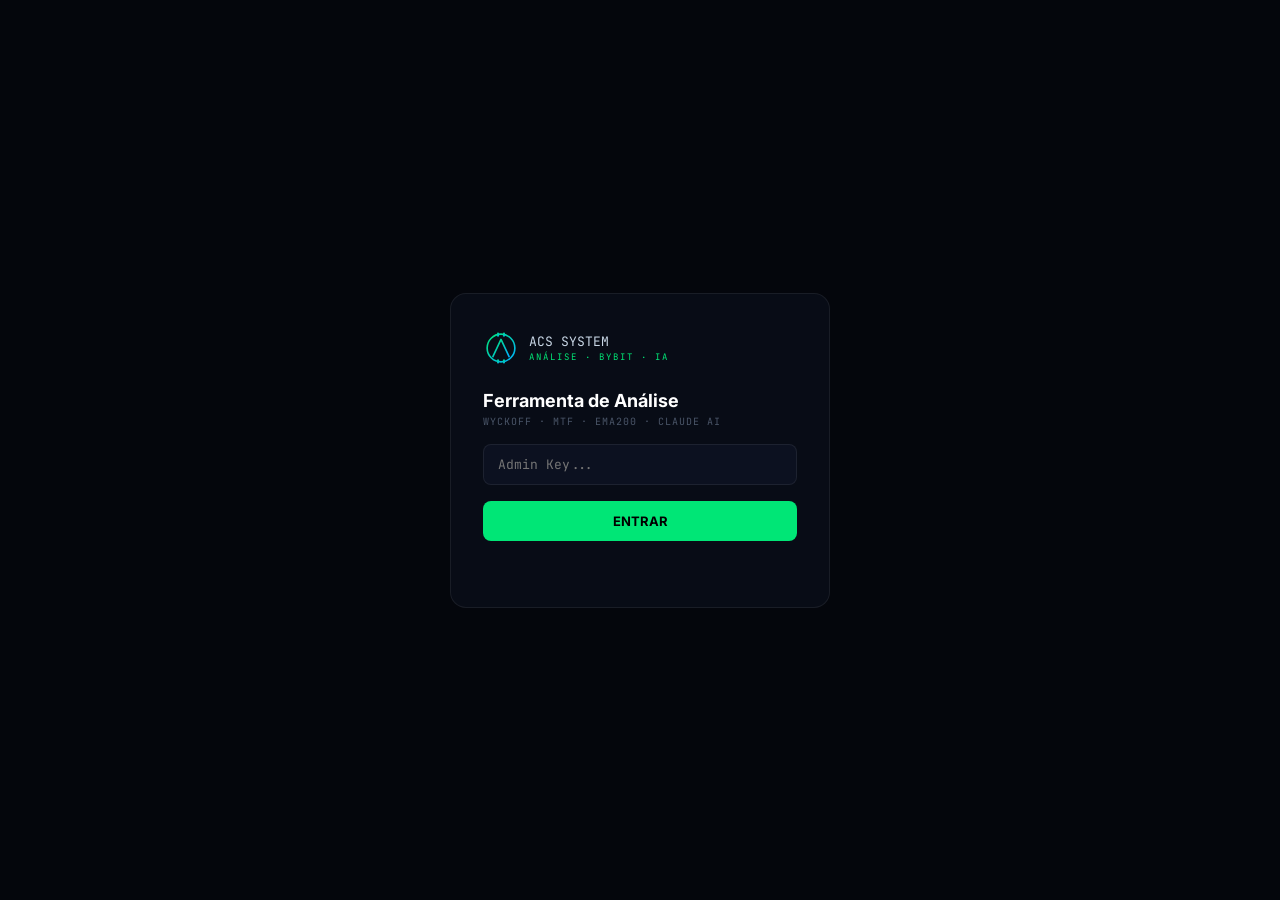
==== acs-bybit.html @ ec0bdd12 "Add files via upload" ====
<!DOCTYPE html>
<html lang="pt-BR">
<head>
<meta charset="UTF-8"/>
<meta name="viewport" content="width=device-width,initial-scale=1.0"/>
<title>ACS · Análise Bybit</title>
<link href="https://fonts.googleapis.com/css2?family=JetBrains+Mono:wght@300;400;500;700&family=Inter:wght@400;500;600;700&display=swap" rel="stylesheet"/>
<style>
/* ── TOKENS ── */
:root {
  --bg:     #04060C;
  --bg2:    #080C16;
  --bg3:    #0C1120;
  --bg4:    #101828;
  --line:   rgba(255,255,255,.07);
  --line2:  rgba(99,179,237,.2);
  --green:  #00E676;
  --red:    #FF3D6B;
  --gold:   #FFD166;
  --blue:   #60A5FA;
  --purple: #A78BFA;
  --text:   #C8D6E5;
  --dim:    #4A5568;
  --mono:   'JetBrains Mono', monospace;
  --sans:   'Inter', sans-serif;
}
*, *::before, *::after { box-sizing: border-box; margin: 0; padding: 0; }
html { scroll-behavior: smooth; }
body {
  background: var(--bg);
  color: var(--text);
  font-family: var(--sans);
  font-size: 14px;
  min-height: 100vh;
  -webkit-font-smoothing: antialiased;
}

/* ── GATE ── */
#gate {
  display: flex;
  flex-direction: column;
  align-items: center;
  justify-content: center;
  min-height: 100vh;
  gap: 0;
  padding: 24px;
}
.gate-card {
  background: var(--bg2);
  border: 1px solid var(--line);
  border-radius: 16px;
  padding: 36px 32px;
  width: 100%;
  max-width: 380px;
  display: flex;
  flex-direction: column;
  gap: 16px;
}
.gate-logo {
  display: flex;
  align-items: center;
  gap: 10px;
  margin-bottom: 8px;
}
.gate-logo svg { flex-shrink: 0; }
.gate-logo-text { font-family: var(--mono); font-size: 13px; color: var(--text); }
.gate-logo-text span { color: var(--green); display: block; font-size: 9px; letter-spacing: 2px; margin-top: 1px; }
.gate-title { font-size: 18px; font-weight: 700; color: #fff; }
.gate-sub { font-family: var(--mono); font-size: 10px; color: var(--dim); letter-spacing: 1px; }
.gate-input {
  background: var(--bg3);
  border: 1px solid var(--line);
  border-radius: 8px;
  padding: 11px 14px;
  color: #fff;
  font-family: var(--mono);
  font-size: 13px;
  outline: none;
  width: 100%;
  transition: border-color .2s;
}
.gate-input:focus { border-color: var(--line2); }
.gate-btn {
  background: var(--green);
  color: #000;
  border: none;
  border-radius: 8px;
  padding: 12px;
  font-weight: 700;
  font-family: var(--sans);
  font-size: 13px;
  cursor: pointer;
  transition: opacity .15s;
  width: 100%;
}
.gate-btn:hover { opacity: .85; }
.gate-btn:disabled { opacity: .4; cursor: not-allowed; }
.gate-err { font-family: var(--mono); font-size: 11px; color: var(--red); min-height: 14px; }

/* ── APP ── */
#app { display: none; }
.topbar {
  display: flex;
  align-items: center;
  justify-content: space-between;
  padding: 14px 24px;
  border-bottom: 1px solid var(--line);
  position: sticky;
  top: 0;
  background: rgba(4,6,12,.92);
  backdrop-filter: blur(12px);
  z-index: 100;
}
.topbar-brand { display: flex; align-items: center; gap: 10px; }
.topbar-name { font-family: var(--mono); font-size: 13px; color: #fff; font-weight: 700; }
.topbar-sub { font-family: var(--mono); font-size: 9px; color: var(--dim); letter-spacing: 1.5px; margin-top: 2px; }
.dot-live { width: 6px; height: 6px; border-radius: 50%; background: var(--green); box-shadow: 0 0 8px var(--green); animation: pulse 2s infinite; }
@keyframes pulse { 0%,100%{opacity:1} 50%{opacity:.3} }

/* ── MAIN LAYOUT ── */
.main { max-width: 1200px; margin: 0 auto; padding: 24px 20px; }

/* ── CONTROL BAR ── */
.ctrl {
  display: flex;
  gap: 10px;
  align-items: flex-end;
  flex-wrap: wrap;
  background: var(--bg2);
  border: 1px solid var(--line);
  border-radius: 12px;
  padding: 16px;
  margin-bottom: 20px;
}
.ctrl-group { display: flex; flex-direction: column; gap: 5px; }
.ctrl-label { font-family: var(--mono); font-size: 9px; color: var(--dim); letter-spacing: 1px; text-transform: uppercase; }
.ctrl-input, .ctrl-select {
  background: var(--bg3);
  border: 1px solid var(--line);
  border-radius: 6px;
  padding: 8px 12px;
  color: #fff;
  font-family: var(--mono);
  font-size: 12px;
  outline: none;
  transition: border-color .2s;
  min-width: 110px;
}
.ctrl-input:focus, .ctrl-select:focus { border-color: var(--line2); }
.ctrl-input { min-width: 140px; text-transform: uppercase; }
.btn-analyze {
  background: var(--blue);
  color: #000;
  border: none;
  border-radius: 8px;
  padding: 9px 22px;
  font-weight: 700;
  font-family: var(--sans);
  font-size: 13px;
  cursor: pointer;
  transition: .15s;
  white-space: nowrap;
  align-self: flex-end;
}
.btn-analyze:hover { filter: brightness(1.1); }
.btn-analyze:disabled { opacity: .4; cursor: not-allowed; }

/* ── GRID LAYOUT ── */
.grid-2 { display: grid; grid-template-columns: 1fr 1fr; gap: 16px; margin-bottom: 16px; }
.grid-3 { display: grid; grid-template-columns: repeat(3, 1fr); gap: 12px; margin-bottom: 16px; }

/* ── CARDS ── */
.card {
  background: var(--bg2);
  border: 1px solid var(--line);
  border-radius: 12px;
  overflow: hidden;
}
.card-head {
  display: flex;
  align-items: center;
  justify-content: space-between;
  padding: 12px 16px;
  border-bottom: 1px solid var(--line);
}
.card-title { font-family: var(--mono); font-size: 9px; color: var(--dim); letter-spacing: 1.5px; text-transform: uppercase; }
.card-body { padding: 14px 16px; }

/* ── STAT BOXES ── */
.stat-row { display: grid; grid-template-columns: repeat(4,1fr); gap: 10px; margin-bottom: 16px; }
.stat {
  background: var(--bg2);
  border: 1px solid var(--line);
  border-radius: 10px;
  padding: 14px;
}
.stat-val { font-family: var(--mono); font-size: 20px; font-weight: 700; color: #fff; display: block; line-height: 1; }
.stat-lbl { font-size: 10px; color: var(--dim); margin-top: 5px; display: block; }

/* ── CANVAS CHART ── */
#chartWrap {
  background: var(--bg2);
  border: 1px solid var(--line);
  border-radius: 12px;
  padding: 14px;
  margin-bottom: 16px;
}
.chart-header { display: flex; justify-content: space-between; align-items: center; margin-bottom: 10px; }
.chart-title { font-family: var(--mono); font-size: 10px; color: var(--dim); letter-spacing: 1px; }
.chart-legend { display: flex; gap: 12px; }
.legend-item { font-family: var(--mono); font-size: 9px; color: var(--dim); display: flex; align-items: center; gap: 4px; }
.legend-line { width: 16px; height: 2px; border-radius: 1px; }
canvas#chart { width: 100%; display: block; border-radius: 6px; }

/* ── MTF TABLE ── */
.mtf-row {
  display: flex;
  justify-content: space-between;
  align-items: center;
  padding: 7px 0;
  border-bottom: 1px solid var(--line);
}
.mtf-row:last-child { border: none; }
.mtf-tf { font-family: var(--mono); font-size: 11px; font-weight: 700; color: #fff; min-width: 36px; }
.mtf-badge {
  font-family: var(--mono);
  font-size: 9px;
  font-weight: 700;
  padding: 2px 8px;
  border-radius: 4px;
  letter-spacing: .5px;
}
.bull { background: rgba(0,230,118,.1); color: var(--green); border: 1px solid rgba(0,230,118,.2); }
.bear { background: rgba(255,61,107,.1); color: var(--red);   border: 1px solid rgba(255,61,107,.2); }
.mtf-diff { font-family: var(--mono); font-size: 10px; min-width: 56px; text-align: right; }
.mtf-rsi  { font-family: var(--mono); font-size: 10px; min-width: 48px; text-align: right; }

/* ── INDICADORES ── */
.ind-grid { display: grid; grid-template-columns: 1fr 1fr; gap: 8px; }
.ind-item {
  background: var(--bg3);
  border: 1px solid var(--line);
  border-radius: 8px;
  padding: 10px 12px;
}
.ind-label { font-family: var(--mono); font-size: 9px; color: var(--dim); letter-spacing: 1px; margin-bottom: 4px; }
.ind-val { font-family: var(--mono); font-size: 13px; font-weight: 700; }

/* ── S/R LEVELS ── */
.sr-item {
  display: flex;
  justify-content: space-between;
  align-items: center;
  padding: 6px 0;
  border-bottom: 1px solid var(--line);
  font-family: var(--mono);
  font-size: 11px;
}
.sr-item:last-child { border: none; }

/* ── NÍVEIS OPERACIONAIS ── */
.levels-grid { display: grid; grid-template-columns: repeat(5,1fr); gap: 8px; margin-bottom: 16px; }
.level-box {
  border-radius: 10px;
  padding: 12px;
  text-align: center;
  border: 1px solid var(--line);
}
.level-lbl { font-family: var(--mono); font-size: 9px; color: var(--dim); letter-spacing: 1px; margin-bottom: 6px; display: block; }
.level-val { font-family: var(--mono); font-size: 13px; font-weight: 700; display: block; }
.level-pct { font-family: var(--mono); font-size: 10px; display: block; margin-top: 3px; }

/* ── IA RESULT ── */
.ia-box {
  background: var(--bg2);
  border: 1px solid rgba(167,139,250,.2);
  border-radius: 12px;
  padding: 18px;
  margin-bottom: 16px;
}
.ia-head { display: flex; align-items: center; gap: 8px; margin-bottom: 14px; }
.ia-badge {
  font-family: var(--mono);
  font-size: 9px;
  letter-spacing: 1.5px;
  color: var(--purple);
  background: rgba(167,139,250,.08);
  border: 1px solid rgba(167,139,250,.2);
  padding: 3px 8px;
  border-radius: 4px;
}
.ia-text {
  font-size: 14px;
  line-height: 1.8;
  color: var(--text);
  white-space: pre-wrap;
}
.ia-text strong { color: #fff; }

/* ── LOADING ── */
.loading { display: flex; align-items: center; gap: 8px; color: var(--purple); font-family: var(--mono); font-size: 11px; }
.dots span {
  display: inline-block;
  width: 5px; height: 5px;
  border-radius: 50%;
  background: var(--purple);
  animation: dd .8s infinite;
}
.dots span:nth-child(2){animation-delay:.15s}
.dots span:nth-child(3){animation-delay:.3s}
@keyframes dd{0%,80%,100%{transform:scale(.5);opacity:.3}40%{transform:scale(1);opacity:1}}

/* ── MTF SCORE BAR ── */
.score-wrap { display: flex; align-items: center; gap: 10px; margin-bottom: 14px; }
.score-num { font-family: var(--mono); font-size: 28px; font-weight: 700; min-width: 44px; }
.score-track { flex: 1; height: 6px; background: rgba(255,255,255,.06); border-radius: 3px; overflow: hidden; }
.score-fill { height: 100%; border-radius: 3px; transition: width .4s ease; }
.score-label { font-family: var(--mono); font-size: 10px; color: var(--dim); min-width: 48px; text-align: right; }

/* ── EMPTY ── */
.empty { text-align: center; padding: 48px 24px; color: var(--dim); }
.empty-icon { font-size: 36px; margin-bottom: 12px; }
.empty-title { font-size: 16px; color: var(--text); margin-bottom: 6px; }
.empty-sub { font-size: 13px; font-family: var(--mono); }

/* ── UTIL ── */
.green { color: var(--green); }
.red   { color: var(--red);   }
.gold  { color: var(--gold);  }
.blue  { color: var(--blue);  }
.dim   { color: var(--dim);   }
.mono  { font-family: var(--mono); }
.tag {
  display: inline-block;
  font-family: var(--mono);
  font-size: 9px;
  padding: 2px 7px;
  border-radius: 4px;
  letter-spacing: .5px;
  font-weight: 700;
}

@media (max-width: 700px) {
  .stat-row    { grid-template-columns: 1fr 1fr; }
  .grid-2      { grid-template-columns: 1fr; }
  .levels-grid { grid-template-columns: repeat(3,1fr); }
  .main        { padding: 16px 12px; }
  .topbar      { padding: 12px 16px; }
}
</style>
</head>
<body>

<!-- ══ GATE ══ -->
<div id="gate">
  <div class="gate-card">
    <div class="gate-logo">
      <svg width="36" height="36" viewBox="0 0 200 200" fill="none">
        <defs><linearGradient id="lg" x1="0" y1="0" x2="1" y2="1"><stop offset="0%" stop-color="#00E676"/><stop offset="100%" stop-color="#00B0FF"/></linearGradient></defs>
        <circle cx="100" cy="100" r="77" stroke="url(#lg)" stroke-width="9" fill="none"/>
        <rect x="78" y="14" width="11" height="23" rx="5.5" fill="url(#lg)"/>
        <rect x="111" y="14" width="11" height="23" rx="5.5" fill="url(#lg)"/>
        <rect x="78" y="163" width="11" height="23" rx="5.5" fill="url(#lg)"/>
        <rect x="111" y="163" width="11" height="23" rx="5.5" fill="url(#lg)"/>
        <polyline points="55,148 100,52 145,148" stroke="url(#lg)" stroke-width="9" stroke-linecap="round" stroke-linejoin="round" fill="none"/>
      </svg>
      <div class="gate-logo-text">ACS SYSTEM<span>ANÁLISE · BYBIT · IA</span></div>
    </div>
    <div>
      <div class="gate-title">Ferramenta de Análise</div>
      <div class="gate-sub" style="margin-top:4px">WYCKOFF · MTF · EMA200 · CLAUDE AI</div>
    </div>
    <input class="gate-input" id="gKey" type="password" placeholder="Admin Key..." onkeydown="if(event.key==='Enter')login()"/>
    <button class="gate-btn" id="gBtn" onclick="login()">ENTRAR</button>
    <div class="gate-err" id="gErr"></div>
  </div>
</div>

<!-- ══ APP ══ -->
<div id="app">
  <div class="topbar">
    <div class="topbar-brand">
      <div class="dot-live"></div>
      <div>
        <div class="topbar-name">ACS · Análise Bybit</div>
        <div class="topbar-sub">WYCKOFF + MTF + IA</div>
      </div>
    </div>
    <div style="display:flex;gap:8px;align-items:center">
      <span style="font-family:var(--mono);font-size:10px;color:var(--dim)" id="lastUpd"></span>
      <button onclick="doLogout()" style="background:rgba(255,255,255,.05);border:1px solid var(--line);border-radius:6px;padding:5px 12px;color:var(--dim);font-size:12px;cursor:pointer;font-family:var(--mono)">sair</button>
    </div>
  </div>

  <div class="main">

    <!-- Controles -->
    <div class="ctrl">
      <div class="ctrl-group">
        <div class="ctrl-label">Par</div>
        <input class="ctrl-input" id="cPar" value="BTCUSDT" placeholder="Ex: BTCUSDT"/>
      </div>
      <div class="ctrl-group">
        <div class="ctrl-label">Timeframe principal</div>
        <select class="ctrl-select" id="cTF">
          <option value="15">15 Minutos</option>
          <option value="60" selected>1 Hora</option>
          <option value="120">2 Horas</option>
          <option value="240">4 Horas</option>
          <option value="360">6 Horas</option>
          <option value="720">12 Horas</option>
          <option value="D">1 Dia</option>
          <option value="W">Semanal</option>
          <option value="M">Mensal</option>
        </select>
      </div>
      <div class="ctrl-group">
        <div class="ctrl-label">Método</div>
        <select class="ctrl-select" id="cMetodo">
          <option value="wyckoff">Wyckoff + SMC</option>
          <option value="scalp">Scalp 15M/1H</option>
          <option value="swing">Swing 4H/1D</option>
          <option value="position">Position 1D/1W</option>
        </select>
      </div>
      <button class="btn-analyze" id="btnAn" onclick="runAnalysis()">⚡ Analisar com IA</button>
    </div>

    <!-- Estado vazio -->
    <div id="emptyState" class="empty">
      <div class="empty-icon">📡</div>
      <div class="empty-title">Pronto para analisar</div>
      <div class="empty-sub">Escolha o par, timeframe e clique em Analisar com IA</div>
    </div>

    <!-- Resultados -->
    <div id="results" style="display:none">

      <!-- Stats do par -->
      <div class="stat-row" id="statRow"></div>

      <!-- Gráfico de velas -->
      <div id="chartWrap">
        <div class="chart-header">
          <div class="chart-title" id="chartTitle">GRÁFICO DE VELAS</div>
          <div class="chart-legend">
            <div class="legend-item"><div class="legend-line" style="background:var(--gold)"></div>EMA200</div>
            <div class="legend-item"><div class="legend-line" style="background:var(--blue)"></div>EMA50</div>
            <div class="legend-item"><div class="legend-line" style="background:var(--purple)"></div>EMA21</div>
          </div>
        </div>
        <canvas id="chart"></canvas>
        <div id="chartLegend" style="display:flex;gap:8px;flex-wrap:wrap;margin-top:10px"></div>
      </div>

      <!-- Níveis operacionais -->
      <div id="levelsWrap" style="margin-bottom:16px"></div>

      <!-- Grid: MTF + Indicadores + S/R -->
      <div class="grid-2" style="margin-bottom:16px">
        <div class="card">
          <div class="card-head">
            <div class="card-title">MULTI-TIMEFRAME EMA200</div>
            <div id="mtfScore" style="font-family:var(--mono);font-size:11px"></div>
          </div>
          <div class="card-body" id="mtfBody"></div>
        </div>
        <div>
          <div class="card" style="margin-bottom:12px">
            <div class="card-head"><div class="card-title">INDICADORES</div></div>
            <div class="card-body" id="indsBody"></div>
          </div>
          <div class="card">
            <div class="card-head"><div class="card-title">SUPORTE &amp; RESISTÊNCIA</div></div>
            <div class="card-body" id="srBody"></div>
          </div>
        </div>
      </div>

      <!-- Análise IA -->
      <div class="ia-box" id="iaBox">
        <div class="ia-head">
          <span class="ia-badge">🤖 ANÁLISE IA — WYCKOFF + SMC</span>
          <span style="font-family:var(--mono);font-size:10px;color:var(--dim)" id="iaTime"></span>
        </div>
        <div id="iaText"><div class="loading"><div class="dots"><span></span><span></span><span></span></div> Analisando com Claude...</div></div>
      </div>

    </div><!-- /results -->
  </div><!-- /main -->
</div><!-- /app -->

<script>
// ══ CONFIG ════════════════════════════════════════════════════════
const ADMIN_KEY_LOCAL = 'acs_bybit_key';
const MTF_LIST = [
  {tf:'15',  lbl:'15M'},
  {tf:'60',  lbl:'1H'},
  {tf:'120', lbl:'2H'},
  {tf:'240', lbl:'4H'},
  {tf:'360', lbl:'6H'},
  {tf:'720', lbl:'12H'},
  {tf:'D',   lbl:'1D'},
  {tf:'3D',  lbl:'3D'},
  {tf:'W',   lbl:'Semanal'},
  {tf:'M',   lbl:'Mensal'},
];

let KEY = '';
let lastLevels = {};
let lastCandles = [];
let lastCloses  = [];

// ══ GATE ═════════════════════════════════════════════════════════
async function login() {
  const key = document.getElementById('gKey').value.trim();
  const err = document.getElementById('gErr');
  const btn = document.getElementById('gBtn');
  if (!key) { err.textContent = 'Digite a Admin Key.'; return; }
  err.textContent = '';
  btn.disabled = true;
  btn.textContent = 'Verificando...';
  try {
    // Valida com rota protegida usando query param (funciona mesmo sem header CORS)
    const res = await fetch('/api/admin/signals?key=' + encodeURIComponent(key));
    if (res.status === 200) {
      KEY = key;
      localStorage.setItem(ADMIN_KEY_LOCAL, key);
      enterApp();
    } else if (res.status === 401 || res.status === 403) {
      err.textContent = 'Chave inválida.';
    } else {
      // Qualquer outra resposta — tenta com header
      const res2 = await fetch('/api/admin/signals', { headers: {'x-admin-key': key} });
      if (res2.ok) {
        KEY = key;
        localStorage.setItem(ADMIN_KEY_LOCAL, key);
        enterApp();
      } else {
        err.textContent = `Erro ${res2.status}. Verifique a chave.`;
      }
    }
  } catch(e) {
    err.textContent = 'Erro de conexão: ' + e.message;
  }
  btn.disabled = false;
  btn.textContent = 'ENTRAR';
}

function enterApp() {
  document.getElementById('gate').style.display = 'none';
  document.getElementById('app').style.display  = 'block';
}
function doLogout() {
  localStorage.removeItem(ADMIN_KEY_LOCAL);
  KEY = '';
  location.reload();
}

// Auto-login
(async () => {
  const saved = localStorage.getItem(ADMIN_KEY_LOCAL);
  if (!saved) return;
  try {
    const r = await fetch('/api/admin/signals', { headers: {'x-admin-key': saved} });
    if (r.ok) { KEY = saved; enterApp(); }
    else localStorage.removeItem(ADMIN_KEY_LOCAL);
  } catch {}
})();

// ══ INDICADORES ══════════════════════════════════════════════════
const calcEMA = (arr, p) => {
  const k = 2/(p+1); let e = arr[0];
  return arr.map(v => (e = v*k + e*(1-k)));
};
const calcRSI = (c, p=14) => {
  let g=0,l=0;
  for(let i=1;i<=p;i++){const d=c[i]-c[i-1];d>0?g+=d:l-=d;}
  let ag=g/p,al=l/p;
  for(let i=p+1;i<c.length;i++){const d=c[i]-c[i-1];ag=(ag*(p-1)+(d>0?d:0))/p;al=(al*(p-1)+(d<0?-d:0))/p;}
  return al===0?100:100-100/(1+ag/al);
};
const calcMACD = c => {
  const m = calcEMA(c,12).map((v,i)=>v-calcEMA(c,26)[i]);
  const s = calcEMA(m,9);
  const h = m.map((v,i)=>v-s[i]);
  return {macd:m.at(-1),signal:s.at(-1),hist:h.at(-1),histPrev:h.at(-2)};
};
const calcATR = (candles, p=14) => {
  const trs = candles.slice(1).map((c,i) => Math.max(
    c.h-c.l, Math.abs(c.h-candles[i].c), Math.abs(c.l-candles[i].c)
  ));
  return trs.slice(-p).reduce((a,b)=>a+b,0)/p;
};
const findSR = (candles, lb=20) => {
  const H=candles.map(c=>c.h), L=candles.map(c=>c.l);
  const sup=[], res=[];
  for(let i=lb;i<candles.length-lb;i++){
    if(L[i]===Math.min(...L.slice(i-lb,i+lb)) && !sup.find(s=>Math.abs(s-L[i])/L[i]<0.004)) sup.push(L[i]);
    if(H[i]===Math.max(...H.slice(i-lb,i+lb)) && !res.find(r=>Math.abs(r-H[i])/H[i]<0.004)) res.push(H[i]);
  }
  return { sup:sup.slice(-4).sort((a,b)=>b-a), res:res.slice(-4).sort((a,b)=>a-b) };
};

// Wyckoff
const detectWyckoff = (candles, closes, rsi) => {
  const ema50  = calcEMA(closes,50).at(-1);
  const ema200 = calcEMA(closes,200).at(-1);
  const rHigh  = Math.max(...candles.slice(-50).map(c=>c.h));
  const rLow   = Math.min(...candles.slice(-50).map(c=>c.l));
  const cur    = closes.at(-1);
  const pos    = (cur-rLow)/(rHigh-rLow||1);
  const vols   = candles.map(c=>c.v);
  const vAvg   = vols.slice(-20).reduce((a,b)=>a+b,0)/20;
  const vTrend = vols.slice(-5).reduce((a,b)=>a+b,0)/5 < vAvg*.85;
  const spring = candles.slice(-10).some((c,i,a)=>i>0&&c.l<a[i-1].l&&c.c>a[i-1].l&&pos<.3);
  const upthrust=candles.slice(-10).some((c,i,a)=>i>0&&c.h>a[i-1].h&&c.c<a[i-1].h&&pos>.7);
  let fase='INDEFINIDA';
  if(pos<.3&&rsi<45&&vTrend)     fase='ACUMULAÇÃO';
  else if(cur>ema200&&cur>ema50&&pos>.5&&rsi>50) fase='MARKUP';
  else if(pos>.7&&rsi>55&&vTrend) fase='DISTRIBUIÇÃO';
  else if(cur<ema200&&cur<ema50&&pos<.5&&rsi<50) fase='MARKDOWN';
  return {fase,spring,upthrust,pos,ema50,ema200};
};

// ══ FETCH CANDLES ════════════════════════════════════════════════
const fetchCandles = async (sym, tf, limit=250) => {
  const url = `https://api.bybit.com/v5/market/kline?category=linear&symbol=${sym}&interval=${tf}&limit=${limit}`;
  const r   = await fetch(url, {signal:AbortSignal.timeout(10000)});
  const d   = await r.json();
  if(d.retCode!==0) throw new Error(d.retMsg||'Bybit API error');
  return (d.result?.list||[]).reverse().map(c=>({
    t:+c[0],o:+c[1],h:+c[2],l:+c[3],c:+c[4],v:+c[5]
  }));
};

// ══ CANVAS CHART ═════════════════════════════════════════════════
function drawChart(candles, closes, levels) {
  const canvas = document.getElementById('chart');
  const W = canvas.parentElement.clientWidth - 28;
  const H = 360;
  canvas.width  = W * devicePixelRatio;
  canvas.height = H * devicePixelRatio;
  canvas.style.width  = W + 'px';
  canvas.style.height = H + 'px';
  const ctx = canvas.getContext('2d');
  ctx.scale(devicePixelRatio, devicePixelRatio);

  const last70 = candles.slice(-70);
  const cur    = closes.at(-1);

  // Expande range para incluir todos os níveis
  const allVals = [
    ...last70.map(c=>c.h), ...last70.map(c=>c.l),
    ...Object.values(levels).filter(v=>typeof v==='number'&&v>0)
  ];
  const minP = Math.min(...allVals)*.997;
  const maxP = Math.max(...allVals)*1.003;
  const rng  = maxP - minP || 1;

  const PL=10, PR=78, PT=14, PB=26;
  const cW = W-PL-PR, cH = H-PT-PB;
  const toY = p => PT + cH - ((p-minP)/rng)*cH;
  const bW  = Math.max(2, Math.floor(cW/last70.length)-1);

  // Fundo
  ctx.fillStyle = '#070E1C';
  ctx.fillRect(0,0,W,H);

  // Grade
  for(let i=0;i<=5;i++){
    const y = PT + (cH/5)*i;
    const p = maxP - (rng/5)*i;
    ctx.strokeStyle = 'rgba(255,255,255,.04)';
    ctx.lineWidth   = 1;
    ctx.beginPath(); ctx.moveTo(PL,y); ctx.lineTo(W-PR,y); ctx.stroke();
    ctx.fillStyle = 'rgba(100,116,139,.7)';
    ctx.font = `9px 'JetBrains Mono'`;
    ctx.fillText('$'+(p<1?p.toFixed(4):p.toFixed(2)), W-PR+4, y+3);
  }

  // EMAs
  const e21  = calcEMA(closes,21);
  const e50  = calcEMA(closes,50);
  const e200 = calcEMA(closes,200);
  const si   = closes.length - 70;
  const drawEMA = (arr, col) => {
    ctx.strokeStyle = col; ctx.lineWidth = 1.5; ctx.setLineDash([]);
    ctx.beginPath();
    last70.forEach((_,i)=>{
      const v = arr[si+i]; if(!v) return;
      const x = PL+(i/(last70.length-1))*cW;
      const y = toY(v);
      i===0?ctx.moveTo(x,y):ctx.lineTo(x,y);
    });
    ctx.stroke();
  };
  drawEMA(e21,  'rgba(167,139,250,.7)');
  drawEMA(e50,  'rgba(96,165,250,.7)');
  drawEMA(e200, 'rgba(255,209,102,.9)');

  // Velas
  last70.forEach((c,i)=>{
    const x    = PL + (i/(last70.length-1))*cW - bW/2;
    const bull = c.c >= c.o;
    const col  = bull ? '#00E676' : '#FF3D6B';
    ctx.strokeStyle = col; ctx.lineWidth = 1;
    ctx.beginPath();
    ctx.moveTo(x+bW/2, toY(c.h));
    ctx.lineTo(x+bW/2, toY(c.l));
    ctx.stroke();
    ctx.fillStyle = bull ? 'rgba(0,230,118,.85)' : 'rgba(255,61,107,.85)';
    const bT = Math.min(toY(c.o),toY(c.c));
    ctx.fillRect(x, bT, bW, Math.max(1, Math.abs(toY(c.c)-toY(c.o))));
  });

  // Níveis
  const drawLevel = (price, col, lbl, dash=[5,3]) => {
    if(!price||price<=0) return;
    const y = toY(price);
    if(y<PT-5||y>H-PB+5) return;
    ctx.strokeStyle=col; ctx.lineWidth=1.5; ctx.setLineDash(dash);
    ctx.beginPath(); ctx.moveTo(PL,y); ctx.lineTo(W-PR,y); ctx.stroke();
    ctx.setLineDash([]);
    ctx.fillStyle=col; ctx.font=`bold 9px 'JetBrains Mono'`;
    ctx.fillText(lbl, W-PR+4, y-2);
    ctx.fillStyle='rgba(255,255,255,.45)'; ctx.font=`8px 'JetBrains Mono'`;
    ctx.fillText('$'+(price<1?price.toFixed(4):price.toFixed(2)), W-PR+4, y+9);
  };

  (levels.sup||[]).forEach(s=>drawLevel(s,'rgba(96,165,250,.5)','SUP',[3,5]));
  (levels.res||[]).forEach(r=>drawLevel(r,'rgba(255,107,53,.5)','RES',[3,5]));
  drawLevel(levels.sl,   '#FF3D6B',           'STOP',[6,3]);
  drawLevel(levels.tp3,  'rgba(0,230,118,.5)','TP3', [5,3]);
  drawLevel(levels.tp2,  'rgba(0,230,118,.7)','TP2', [5,3]);
  drawLevel(levels.tp1,  'rgba(0,230,118,.9)','TP1', [5,3]);
  if(levels.entry){
    ctx.strokeStyle='rgba(255,255,255,.9)'; ctx.lineWidth=2; ctx.setLineDash([]);
    ctx.beginPath(); ctx.moveTo(PL,toY(levels.entry)); ctx.lineTo(W-PR,toY(levels.entry)); ctx.stroke();
    ctx.fillStyle='#fff'; ctx.font=`bold 9px 'JetBrains Mono'`;
    ctx.fillText('ENTRADA', W-PR+4, toY(levels.entry)-2);
    ctx.fillStyle='rgba(255,255,255,.45)'; ctx.font=`8px 'JetBrains Mono'`;
    ctx.fillText('$'+(levels.entry<1?levels.entry.toFixed(4):levels.entry.toFixed(2)), W-PR+4, toY(levels.entry)+9);
  }

  // Preço atual
  ctx.strokeStyle='rgba(255,255,255,.2)'; ctx.lineWidth=1; ctx.setLineDash([2,4]);
  ctx.beginPath(); ctx.moveTo(PL,toY(cur)); ctx.lineTo(W-PR,toY(cur)); ctx.stroke();
  ctx.setLineDash([]);

  // Eixo X
  ctx.fillStyle='rgba(100,116,139,.6)'; ctx.font=`8px 'JetBrains Mono'`;
  [0, Math.floor(last70.length/3), Math.floor(last70.length*2/3), last70.length-1].forEach(i=>{
    const c2 = last70[i]; if(!c2) return;
    const x = PL + (i/(last70.length-1))*cW;
    const dt = new Date(c2.t).toLocaleString('pt-BR',{month:'2-digit',day:'2-digit',hour:'2-digit',minute:'2-digit'});
    ctx.fillText(dt, x-18, H-8);
  });
}

// Extrai níveis da IA
function extractLevels(text, cur, dir) {
  const L = {entry:null,sl:null,tp1:null,tp2:null,tp3:null};
  const fn = rx => { const m=text.match(rx); return m?parseFloat(m[1].replace(/,/g,'.')):null; };
  L.entry = fn(/[Ee]ntrada[^$\d]*\$?\s*([\d.,]+)/);
  L.sl    = fn(/[Ss]top[^$\d]*\$?\s*([\d.,]+)/);
  L.tp1   = fn(/TP1[^$\d]*\$?\s*([\d.,]+)/);
  L.tp2   = fn(/TP2[^$\d]*\$?\s*([\d.,]+)/);
  L.tp3   = fn(/TP3[^$\d]*\$?\s*([\d.,]+)/);
  const isL = dir==='LONG';
  if(!L.entry) L.entry = cur;
  if(!L.sl)  L.sl  = isL ? cur*.98 : cur*1.02;
  if(!L.tp1) L.tp1 = isL ? cur*1.03 : cur*.97;
  if(!L.tp2) L.tp2 = isL ? cur*1.20 : cur*.80;
  if(!L.tp3) L.tp3 = isL ? cur*1.40 : cur*.60;
  return L;
}

// ══ ANÁLISE PRINCIPAL ════════════════════════════════════════════
async function runAnalysis() {
  const sym    = document.getElementById('cPar').value.trim().toUpperCase().replace('/','');
  const tf     = document.getElementById('cTF').value;
  const metodo = document.getElementById('cMetodo').value;
  if(!sym) return;

  const btn = document.getElementById('btnAn');
  btn.disabled = true; btn.textContent = '⏳ Analisando...';
  document.getElementById('emptyState').style.display = 'none';
  document.getElementById('results').style.display    = '';
  document.getElementById('iaText').innerHTML = '<div class="loading"><div class="dots"><span></span><span></span><span></span></div> Buscando dados da Bybit...</div>';

  try {
    // 1. Busca candles principal + MTF em paralelo
    const [candles, ...mtfResults] = await Promise.all([
      fetchCandles(sym, tf, 250),
      ...MTF_LIST.map(({tf:t}) => fetchCandles(sym, t, 210).then(c=>{
        const cl = c.map(x=>x.c);
        const e  = calcEMA(cl,200).at(-1);
        const r  = calcRSI(cl);
        return {tf:t, lbl:MTF_LIST.find(x=>x.tf===t)?.lbl||t, ema200:e, rsi:r, above:cl.at(-1)>e, cur:cl.at(-1)};
      }).catch(()=>null),
    ]);

    const closes = candles.map(c=>c.c);
    const cur    = closes.at(-1);
    const pF     = v => v<0.0001?v.toExponential(4):v<1?v.toFixed(6):v<100?v.toFixed(4):v<10000?v.toFixed(2):v.toLocaleString('en-US',{maximumFractionDigits:0});
    const ema21  = calcEMA(closes,21).at(-1);
    const ema50  = calcEMA(closes,50).at(-1);
    const ema200 = calcEMA(closes,200).at(-1);
    const rsi    = calcRSI(closes);
    const macd   = calcMACD(closes);
    const atr    = calcATR(candles);
    const sr     = findSR(candles);
    const wy     = detectWyckoff(candles, closes, rsi);
    const mtfOk  = mtfResults.filter(Boolean);
    const bullTFs= mtfOk.filter(t=>t.above).length;
    const dir    = (cur>ema200&&rsi>50&&macd.hist>0)?'LONG':(cur<ema200&&rsi<50&&macd.hist<0)?'SHORT':'NEUTRO';

    lastCandles = candles; lastCloses = closes;

    // Stats
    const chg24 = ((cur - candles[0].c)/candles[0].c*100);
    const dirCol = dir==='LONG'?'var(--green)':dir==='SHORT'?'var(--red)':'var(--dim)';
    document.getElementById('statRow').innerHTML = [
      {v:`$${pF(cur)}`,          l:'PREÇO ATUAL',     c:'#fff'},
      {v:`${chg24>=0?'+':''}${chg24.toFixed(2)}%`, l:`VARIAÇÃO (${MTF_LIST.find(x=>x.tf===tf)?.lbl||tf})`, c:chg24>=0?'var(--green)':'var(--red)'},
      {v:dir,                    l:'DIREÇÃO',         c:dirCol},
      {v:`${wy.fase}`,           l:'FASE WYCKOFF',    c:wy.fase==='ACUMULAÇÃO'||wy.fase==='MARKUP'?'var(--green)':wy.fase==='INDEFINIDA'?'var(--dim)':'var(--red)'},
    ].map(s=>`<div class="stat"><span class="stat-val" style="color:${s.c}">${s.v}</span><span class="stat-lbl">${s.l}</span></div>`).join('');

    // Indicadores
    document.getElementById('indsBody').innerHTML = `
      <div class="ind-grid">
        ${[
          {l:'RSI (14)',  v:rsi.toFixed(1),    c:rsi>70?'var(--red)':rsi<30?'var(--green)':'var(--text)'},
          {l:'MACD',     v:macd.hist>0?'BULL ↑':'BEAR ↓', c:macd.hist>0?'var(--green)':'var(--red)'},
          {l:'EMA21',    v:'$'+pF(ema21),  c:cur>ema21?'var(--green)':'var(--red)'},
          {l:'EMA50',    v:'$'+pF(ema50),  c:cur>ema50?'var(--green)':'var(--red)'},
          {l:'EMA200',   v:'$'+pF(ema200), c:cur>ema200?'var(--green)':'var(--red)'},
          {l:'ATR (14)', v:'$'+pF(atr),    c:'var(--text)'},
          {l:'SPRING',   v:wy.spring?'SIM ⚡':'—', c:wy.spring?'var(--green)':'var(--dim)'},
          {l:'UPTHRUST', v:wy.upthrust?'SIM ⚠️':'—', c:wy.upthrust?'var(--red)':'var(--dim)'},
        ].map(x=>`<div class="ind-item"><div class="ind-label">${x.l}</div><div class="ind-val" style="color:${x.c}">${x.v}</div></div>`).join('')}
      </div>`;

    // S/R
    const allSR = [
      ...sr.res.map(r=>({v:r,t:'RES',c:'var(--red)'})),
      ...sr.sup.map(s=>({v:s,t:'SUP',c:'var(--blue)'})),
    ].sort((a,b)=>b.v-a.v);
    document.getElementById('srBody').innerHTML = allSR.map(n=>`
      <div class="sr-item">
        <span class="tag ${n.t==='RES'?'bear':'bull'}">${n.t}</span>
        <span class="mono" style="color:#fff">$${pF(n.v)}</span>
        <span class="mono dim">${((n.v-cur)/cur*100).toFixed(2)}%</span>
      </div>`).join('');

    // MTF
    const score = bullTFs;
    const sCol  = score>=7?'var(--green)':score>=5?'var(--gold)':'var(--red)';
    document.getElementById('mtfScore').innerHTML = `<span style="color:${sCol};font-weight:700">${score}/${mtfOk.length}</span>`;
    document.getElementById('mtfBody').innerHTML = `
      <div class="score-wrap">
        <div class="score-num" style="color:${sCol}">${score}</div>
        <div class="score-track"><div class="score-fill" style="width:${(score/mtfOk.length*100).toFixed(0)}%;background:${sCol}"></div></div>
        <div class="score-label">${score>=7?'FORTE':score>=5?'MÉDIO':'FRACO'}</div>
      </div>
      ${mtfOk.map(t=>{
        const diff = ((cur-t.ema200)/t.ema200*100).toFixed(1);
        const rCol = t.rsi>70?'var(--red)':t.rsi<30?'var(--green)':'var(--dim)';
        return `<div class="mtf-row">
          <span class="mtf-tf">${t.lbl}</span>
          <span class="mtf-badge ${t.above?'bull':'bear'}">${t.above?'▲ BULL':'▼ BEAR'}</span>
          <span class="mtf-diff" style="color:${t.above?'var(--green)':'var(--red)'}">${t.above?'+':''}${diff}%</span>
          <span class="mtf-rsi" style="color:${rCol}">RSI ${t.rsi.toFixed(0)}</span>
        </div>`;
      }).join('')}`;

    // Gráfico inicial com níveis estimados
    const initLevels = {
      entry: cur,
      sl:    dir==='LONG'?cur*(1-atr/cur*2):cur*(1+atr/cur*2),
      tp1:   dir==='LONG'?cur*1.03:cur*.97,
      tp2:   dir==='LONG'?cur*1.20:cur*.80,
      tp3:   dir==='LONG'?cur*1.40:cur*.60,
      sup: sr.sup, res: sr.res,
    };
    document.getElementById('chartTitle').textContent = `GRÁFICO DE VELAS · ${sym} · ${MTF_LIST.find(x=>x.tf===tf)?.lbl||tf} · ÚLTIMAS 70 VELAS`;
    setTimeout(()=>drawChart(candles, closes, initLevels), 30);
    renderLevels(initLevels, cur, dir, pF, true);

    // Contexto para Claude
    const ctx2 = `ANÁLISE TÉCNICA — ${sym} | ${MTF_LIST.find(x=>x.tf===tf)?.lbl||tf} | ${new Date().toLocaleString('pt-BR')}
Método: ${metodo.toUpperCase()}

PREÇO ATUAL: $${pF(cur)}
EMA21:  $${pF(ema21)} — ${cur>ema21?'ACIMA':'ABAIXO'}
EMA50:  $${pF(ema50)} — ${cur>ema50?'ACIMA':'ABAIXO'}
EMA200: $${pF(ema200)} — ${cur>ema200?'ACIMA ✅':'ABAIXO ⛔'}

RSI(14): ${rsi.toFixed(2)} — ${rsi>70?'SOBRECOMPRADO ⚠️':rsi<30?'SOBREVENDIDO ⚠️':'NEUTRO'}
MACD Histograma: ${macd.hist>0?'+':''}${macd.hist.toFixed(8)} ${macd.hist>macd.histPrev?'↑ crescendo':'↓ caindo'}
ATR(14): $${pF(atr)} (${(atr/cur*100).toFixed(2)}% do preço)

WYCKOFF:
- Fase: ${wy.fase}
- Posição no range 50 candles: ${(wy.pos*100).toFixed(0)}% (0=fundo, 100=topo)
- Spring detectado: ${wy.spring?'SIM ⚡':'NÃO'}
- Upthrust detectado: ${wy.upthrust?'SIM ⚠️':'NÃO'}

MTF EMA200 — ${bullTFs}/${mtfOk.length} timeframes acima:
${mtfOk.map(t=>`  ${t.lbl}: ${t.above?'ACIMA':'ABAIXO'} EMA200 (${((t.cur-t.ema200)/t.ema200*100).toFixed(1)}%) | RSI ${t.rsi.toFixed(0)}`).join('\n')}

SUPORTES: ${sr.sup.map(s=>'$'+pF(s)).join(' | ')||'—'}
RESISTÊNCIAS: ${sr.res.map(r=>'$'+pF(r)).join(' | ')||'—'}`;

    // Chama Claude
    document.getElementById('iaText').innerHTML = '<div class="loading"><div class="dots"><span></span><span></span><span></span></div> Claude analisando Wyckoff + SMC...</div>';

    const iaRes = await fetch('/api/claude', {
      method: 'POST',
      headers: {'Content-Type':'application/json','x-admin-key': KEY},
      body: JSON.stringify({
        max_tokens: 2000,
        system: `Você é um analista técnico sênior especializado em Wyckoff + SMC para futuros cripto na Bybit.

RETORNE SEMPRE os níveis numéricos neste formato exato no início da resposta:

NÍVEIS OPERACIONAIS:
Entrada ideal: $VALOR
Stop Loss: $VALOR
TP1: $VALOR
TP2: $VALOR
TP3: $VALOR
R/R: X:1

Em seguida, analise com profundidade:

📊 LEITURA WYCKOFF
[Fase exata, estrutura de preço, Spring/Upthrust, o que o volume indica]

🎯 CONTEXTO TÉCNICO
[RSI, MACD, EMAs — confluências e divergências entre indicadores]

⚡ CONFLUÊNCIA MTF
[Quais timeframes confirmam? Quais divergem? Qual o peso de cada um?]

📍 GESTÃO DA OPERAÇÃO
[Como entrar, onde colocar SL, estratégia de saída parcial nos TPs]

⚠️ INVALIDAÇÕES
[O que invalida o setup? Níveis críticos que não podem ser rompidos]

✅ VEREDICTO
Operação: LONG / SHORT / AGUARDAR
Confiança: X/10
[Justificativa em 1-2 linhas objetivas]`,
        messages: [{role:'user', content: ctx2}],
      }),
    });

    const iaData = await iaRes.json();
    const iaText = (iaData.content||[]).map(b=>b.text||'').join('');

    // Extrai níveis e atualiza gráfico
    const lvls = extractLevels(iaText, cur, dir);
    lvls.sup = sr.sup; lvls.res = sr.res;
    lastLevels = lvls;
    setTimeout(()=>drawChart(candles, closes, lvls), 30);
    renderLevels(lvls, cur, dir, pF, false);

    // Renderiza texto IA
    document.getElementById('iaTime').textContent = new Date().toLocaleTimeString('pt-BR');
    const formatted = iaText
      .replace(/\*\*(.*?)\*\*/g, '<strong>$1</strong>')
      .replace(/\n/g, '<br/>');
    document.getElementById('iaText').innerHTML = `<div class="ia-text">${formatted}</div>`;

  } catch(e) {
    document.getElementById('iaText').innerHTML = `<div class="mono" style="color:var(--red)">Erro: ${e.message}</div>`;
  }

  btn.disabled = false; btn.textContent = '⚡ Analisar com IA';
  document.getElementById('lastUpd').textContent = new Date().toLocaleTimeString('pt-BR');
}

// Renderiza caixas de níveis
function renderLevels(lvls, cur, dir, pF, isPending) {
  const boxes = [
    {l:'STOP LOSS', v:lvls.sl,    c:'var(--red)'},
    {l:'ENTRADA',   v:lvls.entry, c:'#fff'},
    {l:'TP1',       v:lvls.tp1,   c:'rgba(0,230,118,.7)'},
    {l:'TP2',       v:lvls.tp2,   c:'rgba(0,230,118,.9)'},
    {l:'TP3',       v:lvls.tp3,   c:'var(--green)'},
  ].map(n=>{
    const pct = n.v&&cur?((n.v-cur)/cur*100):0;
    const fmt = n.v?'$'+(n.v<1?n.v.toFixed(6):n.v.toFixed(2)):'—';
    return `<div class="level-box" style="background:${n.l==='STOP LOSS'?'rgba(255,61,107,.06)':n.l==='ENTRADA'?'var(--bg3)':'rgba(0,230,118,.04)'}">
      <span class="level-lbl">${n.l}</span>
      <span class="level-val" style="color:${n.c}">${fmt}</span>
      ${n.v&&n.l!=='ENTRADA'?`<span class="level-pct" style="color:${pct>=0?'var(--green)':'var(--red)'}">${pct>=0?'+':''}${pct.toFixed(2)}%</span>`:''}
    </div>`;
  }).join('');

  document.getElementById('levelsWrap').innerHTML = `
    <div style="background:${isPending?'rgba(167,139,250,.04)':'rgba(0,230,118,.03)'};border:1px solid ${isPending?'rgba(167,139,250,.2)':'rgba(0,230,118,.15)'};border-radius:12px;padding:14px">
      <div style="font-family:var(--mono);font-size:9px;color:${isPending?'var(--purple)':'var(--green)'};letter-spacing:1.5px;margin-bottom:10px">
        ${isPending?'⏳ NÍVEIS ESTIMADOS (IA calculando...)':'📍 NÍVEIS OPERACIONAIS — MARCADOS NO GRÁFICO'}
      </div>
      <div class="levels-grid">${boxes}</div>
    </div>`;

  // Legenda abaixo do gráfico
  document.getElementById('chartLegend').innerHTML = [
    lvls.sl    ? {t:'STOP $'   +(lvls.sl<1?lvls.sl.toFixed(4):lvls.sl.toFixed(2)),   c:'var(--red)'}   : null,
    lvls.entry ? {t:'ENTRADA $'+(lvls.entry<1?lvls.entry.toFixed(4):lvls.entry.toFixed(2)), c:'#fff'}  : null,
    lvls.tp1   ? {t:'TP1 $'   +(lvls.tp1<1?lvls.tp1.toFixed(4):lvls.tp1.toFixed(2)),   c:'rgba(0,230,118,.7)'}: null,
    lvls.tp2   ? {t:'TP2 $'   +(lvls.tp2<1?lvls.tp2.toFixed(4):lvls.tp2.toFixed(2)),   c:'rgba(0,230,118,.9)'}: null,
    lvls.tp3   ? {t:'TP3 $'   +(lvls.tp3<1?lvls.tp3.toFixed(4):lvls.tp3.toFixed(2)),   c:'var(--green)'}      : null,
  ].filter(Boolean).map(n=>
    `<span style="font-family:var(--mono);font-size:10px;color:${n.c};background:rgba(255,255,255,.04);padding:3px 8px;border-radius:4px;border:1px solid rgba(255,255,255,.06)">${n.t}</span>`
  ).join('');
}

// Enter para analisar
document.addEventListener('keydown', e=>{
  if(e.key==='Enter' && document.getElementById('app').style.display!=='none' && document.activeElement?.id==='cPar') runAnalysis();
});
</script>
</body>
</html>
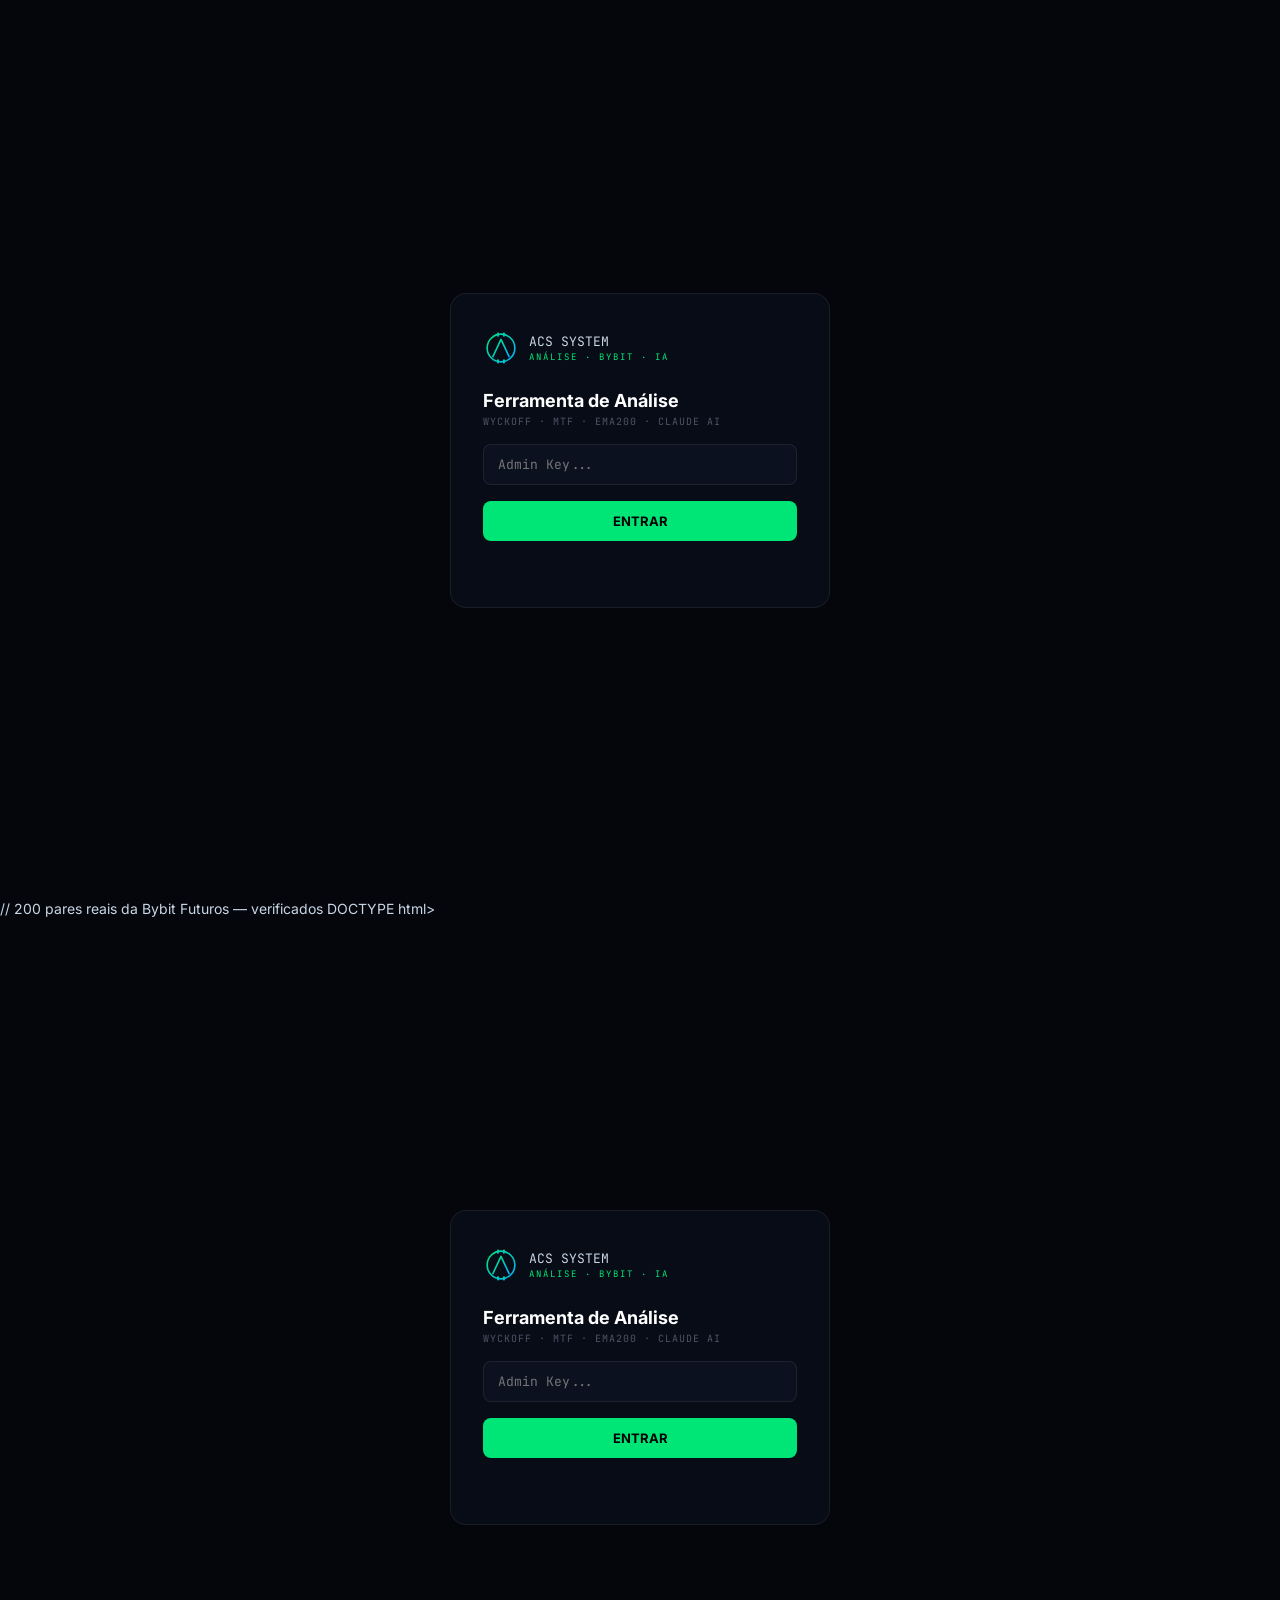
==== commit aaf96c4c: "Update acs-bybit.html" ====
--- a/acs-bybit.html
+++ b/acs-bybit.html
@@ -340,6 +340,42 @@
   font-weight: 700;
 }
 
+/* ── SCAN CARDS ── */
+.scan-card {
+  background: var(--bg2);
+  border: 1px solid var(--line);
+  border-radius: 12px;
+  padding: 14px;
+  cursor: pointer;
+  transition: border-color .2s, transform .15s;
+}
+.scan-card:hover { border-color: rgba(96,165,250,.4); transform: translateY(-2px); }
+.scan-long  { border-left: 3px solid var(--green); }
+.scan-short { border-left: 3px solid var(--red); }
+.scan-header { display: flex; justify-content: space-between; align-items: flex-start; margin-bottom: 4px; }
+.scan-pair  { font-size: 15px; font-weight: 700; color: #fff; }
+.scan-price { font-size: 11px; color: var(--dim); margin-top: 2px; }
+.scan-chip  { background: var(--bg3); border: 1px solid var(--line); border-radius: 6px; padding: 6px 8px; text-align: center; }
+.scan-chip-lbl { font-family: var(--mono); font-size: 8px; color: var(--dim); letter-spacing: 1px; margin-bottom: 3px; }
+.scan-chip-val { font-family: var(--mono); font-size: 12px; font-weight: 700; color: var(--text); }
+.tag.neut { background: rgba(255,255,255,.06); color: var(--dim); }
+.sf-btn {
+  background: rgba(255,255,255,.04);
+  border: 1px solid var(--line);
+  border-radius: 6px;
+  padding: 5px 12px;
+  color: var(--dim);
+  font-family: var(--mono);
+  font-size: 11px;
+  cursor: pointer;
+  transition: .15s;
+}
+.sf-btn:hover, .sf-btn.sf-active {
+  background: rgba(96,165,250,.1);
+  border-color: rgba(96,165,250,.3);
+  color: var(--blue);
+}
+
 @media (max-width: 700px) {
   .stat-row    { grid-template-columns: 1fr 1fr; }
   .grid-2      { grid-template-columns: 1fr; }
@@ -430,7 +466,42 @@
     <div id="emptyState" class="empty">
       <div class="empty-icon">📡</div>
       <div class="empty-title">Pronto para analisar</div>
-      <div class="empty-sub">Escolha o par, timeframe e clique em Analisar com IA</div>
+      <div class="empty-sub">Analise um par específico ou use o Scanner para varrer 100 pares automaticamente</div>
+    </div>
+
+    <!-- SCANNER -->
+    <div style="margin-bottom:16px">
+      <div style="display:flex;gap:10px;align-items:center;flex-wrap:wrap;background:var(--bg2);border:1px solid var(--line);border-radius:12px;padding:14px">
+        <div>
+          <div style="font-family:var(--mono);font-size:9px;color:var(--dim);letter-spacing:1px;margin-bottom:4px">SCANNER AUTOMÁTICO</div>
+          <div style="font-size:12px;color:var(--text)">Varre <strong>100 pares</strong> e ranqueia os melhores setups por probabilidade de trade positivo</div>
+        </div>
+        <button id="btnScan" onclick="startScan()" style="background:linear-gradient(135deg,#00E676,#00B0FF);color:#000;border:none;border-radius:8px;padding:10px 24px;font-weight:700;font-family:var(--sans);font-size:13px;cursor:pointer;white-space:nowrap;margin-left:auto">
+          🔍 Varrer 100 Pares
+        </button>
+      </div>
+
+      <!-- Progress -->
+      <div id="scanProgress" style="display:none;margin-top:10px;background:var(--bg2);border:1px solid var(--line);border-radius:10px;padding:12px">
+        <div style="display:flex;justify-content:space-between;align-items:center;margin-bottom:6px">
+          <span style="font-family:var(--mono);font-size:10px;color:var(--dim)" id="scanLabel">Iniciando...</span>
+        </div>
+        <div style="height:4px;background:rgba(255,255,255,.06);border-radius:2px;overflow:hidden">
+          <div id="scanBar" style="height:100%;width:0%;background:linear-gradient(90deg,var(--green),var(--blue));border-radius:2px;transition:width .2s"></div>
+        </div>
+      </div>
+
+      <!-- Filtros do scanner -->
+      <div id="scanFilters" style="display:none;margin-top:10px;display:flex;gap:8px;flex-wrap:wrap">
+        <button onclick="filterScan('all')"   class="sf-btn sf-active" data-f="all">Todos</button>
+        <button onclick="filterScan('long')"  class="sf-btn" data-f="long">🟢 LONG</button>
+        <button onclick="filterScan('short')" class="sf-btn" data-f="short">🔴 SHORT</button>
+        <button onclick="filterScan('spring')"class="sf-btn" data-f="spring">⚡ Spring</button>
+        <button onclick="filterScan('acc')"   class="sf-btn" data-f="acc">Acumulação</button>
+      </div>
+
+      <!-- Grid de resultados do scanner -->
+      <div id="scanGrid" style="display:grid;grid-template-columns:repeat(auto-fill,minmax(280px,1fr));gap:12px;margin-top:14px"></div>
     </div>
 
     <!-- Resultados -->
@@ -493,6 +564,77 @@
 <script>
 // ══ CONFIG ════════════════════════════════════════════════════════
 const ADMIN_KEY_LOCAL = 'acs_bybit_key';
+
+// 200 pares para scanner — Top por volume/liquidez na Bybit Futuros
+const SCAN_PAIRS = [
+  // ── TIER 1: Mega caps (máximo volume) ──
+  'BTCUSDT','ETHUSDT','SOLUSDT','BNBUSDT','XRPUSDT',
+  'DOGEUSDT','ADAUSDT','AVAXUSDT','TRXUSDT','LINKUSDT',
+
+  // ── TIER 2: Large caps (alto volume) ──
+  'DOTUSDT','LTCUSDT','BCHUSDT','ATOMUSDT','NEARUSDT',
+  'APTUSDT','ARBUSDT','OPUSDT','INJUSDT','SUIUSDT',
+  'MATICUSDT','XLMUSDT','VETUSDT','HBARUSDT','ALGOUSDT',
+  'FILUSDT','ICPUSDT','ETCUSDT','EOSUSDT','XTZUSDT',
+  'STXUSDT','TONUSDT','TIAUSDT','WLDUSDT','SEIUSDT',
+
+  // ── TIER 3: DeFi Blue Chips ──
+  'AAVEUSDT','UNIUSDT','MKRUSDT','CRVUSDT','SNXUSDT',
+  'COMPUSDT','SUSHIUSDT','YFIUSDT','GMXUSDT','DYDXUSDT',
+  'LDOUSDT','1INCHUSDT','BALUSDT','PERPUSDT','RUNEUSDT',
+  'OSMOUSDT','JUPUSDT','RAYUSDT','DRIFTUSDT','JITOUSDT',
+
+  // ── TIER 4: Layer 2 / Scaling ──
+  'STRKUSDT','ALTUSDT','MNTUSDT','ZROUSDT','SCROLLUSDT',
+  'METISUSDT','BOBIUSDT','IMXUSDT','LOOPRINGUSDT','ZKUSDT',
+
+  // ── TIER 5: AI & Infra ──
+  'RENDERUSDT','FETUSDT','AGIXUSDT','OCEANUSDT','GRTUSDT',
+  'TAOUSDT','AIUSDT','AICAUSDT','VIRTUALUSDT','AIXBTUSDT',
+  'AKTUSDT','NFPUSDT','PHAUSDT','AGLUSDT','ARCUSDT',
+
+  // ── TIER 6: Memes & Hype ──
+  'PEPEUSDT','FLOKIUSDT','BONKUSDT','WIFUSDT','MEMEUSDT',
+  'SHIBUSDT','BOMEUSDT','TURBOUSDT','CATIUSDT','NOTUSDT',
+  'HMSTRUSDT','GOATUSDT','PNUTUSDT','ACTUSDT','MOODENGUSDT',
+
+  // ── TIER 7: Gaming & Metaverso ──
+  'SANDUSDT','MANAUSDT','AXSUSDT','GALAUSDT','ENJUSDT',
+  'MAGICUSDT','YGGUSDT','RNDRUSDT','ALICEUSDT','TLMUSDT',
+  'SLPUSDT','RONUSDT','PIXELUSDT','PORTLUSDT','GMUSDT',
+
+  // ── TIER 8: Infrastructure & Storage ──
+  'ARWEAVEUSDT','STORJUSDT','CKBUSDT','IOTAUSDT','ZILUSDT',
+  'CELRUSDT','XEMUSDT','SCUSDT','LPTUSDT','ANKRUSDT',
+
+  // ── TIER 9: Interoperability & Cross-chain ──
+  'DOTUSDT','COSMOSUSD','AXLUSDT','LAYERUSDT','WORMHOLEUSDT',
+  'ROSEUSDT','CELOUSDT','ONEUSDT','CHRUSDT','BANDUSDT',
+
+  // ── TIER 10: Momentum alto / novos ──
+  'ENAUSDT','EIGENUSDT','ETHFIUSDT','REZUSDT','MOVEUSDT',
+  'EIGENUSDT','BBUSDT','BLURUSDT','LOOKSUSDT','APEUSDT',
+  'WOOUSDT','MASKUSDT','DUSKUSDT','CYBERUSDT','HOOKUSDT',
+
+  // ── TIER 11: Medium caps com liquidez ──
+  'EGLDUSDT','FLOWUSDT','KLAYUSDT','QTUMUSDT','WAVESUSDT',
+  'XEMUSDT','BATUSDT','DASHUSDT','ZECUSDT','ZENUSDT',
+  'LRCUSDT','CVCUSDT','RSRUSDT','KSMUSDT','IOTXUSDT',
+  'COTIUSDT','SKLUSDT','SFPUSDT','REQUSDT','LITUSDT',
+
+  // ── TIER 12: Ecosistemas específicos ──
+  'CHZUSDT','SANTOSUDT','CITYUSDT','BARUSDT','LAZUSDT',
+  'FTMUSDT','HFTUSDT','ACEUSDT','XAIUSDT','ORDIUSDT',
+
+  // ── ESPECIAIS SOLICITADOS ──
+  'TIAUSDT',   // Celestia — solicitado
+  'DYMUSDT',   // Dymension
+  'PYTHUSDT',  // Pyth Network
+  'STXUSDT',   // Stacks
+  'MNTUSDT',   // Mantle
+  'TAOUSDT',   // Bittensor
+];
+
 const MTF_LIST = [
   {tf:'15',  lbl:'15M'},
   {tf:'60',  lbl:'1H'},
@@ -776,6 +918,202 @@
   return L;
 }
 
+// ══ SCORE DE CONFLUÊNCIA ═════════════════════════════════════════
+function calcScore(wy, rsi, macd, bullTFs, totalTFs) {
+  let score = 0;
+  const cur = null; // usado externamente
+
+  // EMA200
+  if (wy.ema200 !== undefined) {} // placeholder
+  // Wyckoff fase
+  if (wy.fase === 'ACUMULAÇÃO')  score += 3;
+  else if (wy.fase === 'MARKUP') score += 2;
+  else if (wy.fase === 'DISTRIBUIÇÃO') score -= 2;
+  else if (wy.fase === 'MARKDOWN')     score -= 3;
+  // Spring / Upthrust
+  if (wy.spring)   score += 3;
+  if (wy.upthrust) score -= 3;
+  // RSI
+  if (rsi > 40 && rsi < 65)  score += 1;
+  else if (rsi < 30)          score += 2;
+  else if (rsi > 75)          score -= 2;
+  // MACD
+  if (macd.hist > 0 && macd.hist > macd.histPrev) score += 2;
+  else if (macd.hist < 0 && macd.hist < macd.histPrev) score -= 2;
+  // MTF
+  const mtfRatio = bullTFs / (totalTFs || 1);
+  if (mtfRatio >= 0.8)      score += 3;
+  else if (mtfRatio >= 0.6) score += 2;
+  else if (mtfRatio >= 0.4) score += 1;
+  else if (mtfRatio <= 0.2) score -= 3;
+  else if (mtfRatio <= 0.3) score -= 2;
+
+  return Math.min(12, Math.max(-12, score));
+}
+
+// ══ SCANNER DE 100 PARES ═════════════════════════════════════════
+let scanRunning = false;
+let scanResults = [];
+
+async function startScan() {
+  if (scanRunning) return;
+  scanRunning = true;
+
+  const tf     = document.getElementById('cTF').value;
+  const btnSc  = document.getElementById('btnScan');
+  const progW  = document.getElementById('scanProgress');
+  const progB  = document.getElementById('scanBar');
+  const progL  = document.getElementById('scanLabel');
+  const grid   = document.getElementById('scanGrid');
+
+  btnSc.disabled = true;
+  progW.style.display = '';
+  grid.innerHTML = '';
+  scanResults = [];
+
+  // Filtra pares que realmente existem na Bybit (tenta 3 ao mesmo tempo)
+  const pairs = SCAN_PAIRS.slice(0, 100);
+  const total = pairs.length;
+  let done = 0;
+
+  const analyze = async (sym) => {
+    try {
+      // Timeout agressivo de 5s por par
+      const ctrl = new AbortController();
+      const t = setTimeout(() => ctrl.abort(), 5000);
+
+      const url = `https://api.bybit.com/v5/market/kline?category=linear&symbol=${sym}&interval=${tf}&limit=210`;
+      const res = await fetch(url, { signal: ctrl.signal });
+      clearTimeout(t);
+      const d = await res.json();
+      if (d.retCode !== 0) return null;
+
+      const candles = (d.result?.list || []).reverse().map(c=>({t:+c[0],o:+c[1],h:+c[2],l:+c[3],c:+c[4],v:+c[5]}));
+      if (candles.length < 50) return null;
+
+      const closes = candles.map(c => c.c);
+      const cur    = closes.at(-1);
+      const rsi    = calcRSI(closes);
+      const macd   = calcMACD(closes);
+      const wy     = detectWyckoff(candles, closes, rsi);
+      const sr     = findSR(candles);
+      const atr    = calcATR(candles);
+
+      // MTF rápido — só 1H para velocidade máxima
+      let bullTFs = cur > calcEMA(closes, 200).at(-1) ? 1 : 0;
+      try {
+        const r1h = await fetch(`https://api.bybit.com/v5/market/kline?category=linear&symbol=${sym}&interval=60&limit=210`, {signal: AbortSignal.timeout(3000)});
+        const d1h = await r1h.json();
+        if (d1h.retCode === 0) {
+          const cl = (d1h.result?.list||[]).reverse().map(c=>+c[4]);
+          bullTFs += cl.at(-1) > calcEMA(cl, 200).at(-1) ? 1 : 0;
+        }
+      } catch {}
+
+      const score = calcScore(wy, rsi, macd, bullTFs, 2);
+      const dir   = score >= 3 ? 'LONG' : score <= -3 ? 'SHORT' : 'NEUTRO';
+
+      return { sym, cur, rsi, macd, wy, sr, atr, score, dir, bullTFs, closes, candles };
+    } catch(e) {
+      return null;
+    }
+  };
+
+  // Processa em lotes de 5 para não sobrecarregar
+  for (let i = 0; i < pairs.length; i += 5) {
+    const batch   = pairs.slice(i, i + 5);
+    const results = await Promise.all(batch.map(analyze));
+    results.forEach(r => { if (r) scanResults.push(r); });
+    done += batch.length;
+    const pct = Math.round(done / total * 100);
+    progB.style.width = pct + '%';
+    progL.textContent = `Analisando... ${done}/${total} pares (${pct}%)`;
+    await new Promise(r => setTimeout(r, 100));
+  }
+
+  // Ordena por score absoluto (melhores oportunidades primeiro)
+  scanResults.sort((a, b) => Math.abs(b.score) - Math.abs(a.score));
+
+  // Renderiza cards
+  progL.textContent = `✅ ${scanResults.length} pares analisados — mostrando os melhores setups`;
+  renderScanResults(scanResults.slice(0, 50));
+  document.getElementById('scanFilters').style.display = 'flex';
+
+  btnSc.disabled = false;
+  scanRunning = false;
+}
+
+function renderScanResults(results) {
+  const grid = document.getElementById('scanGrid');
+  grid.innerHTML = results.map(r => {
+    const pF = v => v<1?v.toFixed(4):v<100?v.toFixed(2):v.toLocaleString('en-US',{maximumFractionDigits:0});
+    const isLong  = r.dir === 'LONG';
+    const isShort = r.dir === 'SHORT';
+    const dirCol  = isLong ? 'var(--green)' : isShort ? 'var(--red)' : 'var(--dim)';
+    const wyCol   = r.wy.fase==='ACUMULAÇÃO'||r.wy.fase==='MARKUP'?'var(--green)':r.wy.fase==='INDEFINIDA'?'var(--dim)':'var(--red)';
+    const rsiCol  = r.rsi>70?'var(--red)':r.rsi<30?'var(--green)':'var(--text)';
+    const pBar    = Math.max(0, Math.min(100, (r.score+12)/24*100));
+    const barCol  = r.score>=3?'var(--green)':r.score<=-3?'var(--red)':'var(--dim)';
+    const sLine   = r.sr.sup.length ? '$'+pF(r.sr.sup[0]) : '—';
+    const rLine   = r.sr.res.length ? '$'+pF(r.sr.res[0]) : '—';
+
+    return `<div class="scan-card ${isLong?'scan-long':isShort?'scan-short':''}" onclick="loadPair('${r.sym}')">
+      <div class="scan-header">
+        <div>
+          <div class="scan-pair">${r.sym.replace('USDT','/USDT')}</div>
+          <div class="scan-price mono">$${pF(r.cur)}</div>
+        </div>
+        <div style="text-align:right">
+          <div class="tag ${isLong?'bull':isShort?'bear':'neut'}" style="font-size:11px;padding:3px 10px">${r.dir}</div>
+          <div style="font-family:var(--mono);font-size:10px;color:var(--dim);margin-top:4px">${r.wy.fase}</div>
+        </div>
+      </div>
+      <div style="margin:10px 0 6px">
+        <div style="display:flex;justify-content:space-between;margin-bottom:4px">
+          <span style="font-family:var(--mono);font-size:9px;color:var(--dim)">SCORE CONFLUÊNCIA</span>
+          <span style="font-family:var(--mono);font-size:11px;font-weight:700;color:${barCol}">${r.score > 0?'+':''}${r.score}/12</span>
+        </div>
+        <div style="height:5px;background:rgba(255,255,255,.06);border-radius:3px;overflow:hidden">
+          <div style="height:100%;width:${pBar}%;background:${barCol};border-radius:3px;transition:width .4s"></div>
+        </div>
+      </div>
+      <div style="display:grid;grid-template-columns:1fr 1fr 1fr;gap:6px;margin-top:8px">
+        <div class="scan-chip">
+          <div class="scan-chip-lbl">RSI</div>
+          <div class="scan-chip-val" style="color:${rsiCol}">${r.rsi.toFixed(0)}</div>
+        </div>
+        <div class="scan-chip">
+          <div class="scan-chip-lbl">MACD</div>
+          <div class="scan-chip-val" style="color:${r.macd.hist>0?'var(--green)':'var(--red)'}">${r.macd.hist>0?'↑':'↓'}</div>
+        </div>
+        <div class="scan-chip">
+          <div class="scan-chip-lbl">MTF</div>
+          <div class="scan-chip-val">${r.bullTFs}/3</div>
+        </div>
+      </div>
+      <div style="display:flex;justify-content:space-between;margin-top:8px;padding-top:8px;border-top:1px solid var(--line)">
+        <span style="font-family:var(--mono);font-size:10px;color:var(--blue)">S ${sLine}</span>
+        <span style="font-family:var(--mono);font-size:10px;color:var(--dim)">${r.wy.spring?'⚡ SPRING':r.wy.upthrust?'⚠️ UPTHRUST':''}</span>
+        <span style="font-family:var(--mono);font-size:10px;color:#FF6B35">R ${rLine}</span>
+      </div>
+      <div style="margin-top:8px;text-align:center;font-family:var(--mono);font-size:9px;color:var(--dim)">
+        clique para analisar com IA →
+      </div>
+    </div>`;
+  }).join('');
+}
+
+function loadPair(sym) {
+  document.getElementById('cPar').value = sym;
+  document.getElementById('results').style.display = 'none';
+  document.getElementById('emptyState').style.display = '';
+  document.getElementById('scanGrid').scrollIntoView({behavior:'smooth', block:'start'});
+  setTimeout(() => {
+    document.getElementById('emptyState').style.display = 'none';
+    runAnalysis();
+  }, 300);
+}
+
 // ══ ANÁLISE PRINCIPAL ════════════════════════════════════════════
 async function runAnalysis() {
   const sym    = document.getElementById('cPar').value.trim().toUpperCase().replace('/','');
@@ -790,16 +1128,19 @@
   document.getElementById('iaText').innerHTML = '<div class="loading"><div class="dots"><span></span><span></span><span></span></div> Buscando dados da Bybit...</div>';
 
   try {
-    // 1. Busca candles principal + MTF em paralelo
-    const [candles, ...mtfResults] = await Promise.all([
-      fetchCandles(sym, tf, 250),
-      ...MTF_LIST.map(({tf:t}) => fetchCandles(sym, t, 210).then(c=>{
-        const cl = c.map(x=>x.c);
-        const e  = calcEMA(cl,200).at(-1);
+    // 1. Busca candles principal
+    const candles = await fetchCandles(sym, tf, 250);
+
+    // 2. Busca MTF em paralelo
+    const mtfPromises = MTF_LIST.map(({tf:t}) =>
+      fetchCandles(sym, t, 210).then(c => {
+        const cl = c.map(x => x.c);
+        const e  = calcEMA(cl, 200).at(-1);
         const r  = calcRSI(cl);
         return {tf:t, lbl:MTF_LIST.find(x=>x.tf===t)?.lbl||t, ema200:e, rsi:r, above:cl.at(-1)>e, cur:cl.at(-1)};
-      }).catch(()=>null),
-    ]);
+      }).catch(() => null)
+    );
+    const mtfResults = await Promise.all(mtfPromises);
 
     const closes = candles.map(c=>c.c);
     const cur    = closes.at(-1);
@@ -1022,10 +1363,593 @@
   ).join('');
 }
 
+// Filtro do scanner
+function filterScan(type) {
+  document.querySelectorAll('.sf-btn').forEach(b => {
+    b.classList.toggle('sf-active', b.dataset.f === type);
+  });
+  let filtered;
+  if      (type === 'long')   filtered = scanResults.filter(r => r.dir   === 'LONG');
+  else if (type === 'short')  filtered = scanResults.filter(r => r.dir   === 'SHORT');
+  else if (type === 'spring') filtered = scanResults.filter(r => r.wy.spring);
+  else if (type === 'acc')    filtered = scanResults.filter(r => r.wy.fase === 'ACUMULAÇÃO');
+  else                        filtered = scanResults;
+  renderScanResults(filtered.slice(0, 50));
+}
+
+// Mostra filtros após scan
+const origRender = renderScanResults;
+
 // Enter para analisar
 document.addEventListener('keydown', e=>{
   if(e.key==='Enter' && document.getElementById('app').style.display!=='none' && document.activeElement?.id==='cPar') runAnalysis();
 });
 </script>
 </body>
+</html>// 200 pares reais da Bybit Futuros — verificados
+DOCTYPE html>
+<html lang="pt-BR">
+<head>
+<meta charset="UTF-8"/>
+<meta name="viewport" content="width=device-width,initial-scale=1.0"/>
+<title>ACS · Análise Bybit</title>
+<link href="https://fonts.googleapis.com/css2?family=JetBrains+Mono:wght@300;400;500;700&family=Inter:wght@400;500;600;700&display=swap" rel="stylesheet"/>
+<style>
+/* ── TOKENS ── */
+:root {
+  --bg:     #04060C;
+  --bg2:    #080C16;
+  --bg3:    #0C1120;
+  --bg4:    #101828;
+  --line:   rgba(255,255,255,.07);
+  --line2:  rgba(99,179,237,.2);
+  --green:  #00E676;
+  --red:    #FF3D6B;
+  --gold:   #FFD166;
+  --blue:   #60A5FA;
+  --purple: #A78BFA;
+  --text:   #C8D6E5;
+  --dim:    #4A5568;
+  --mono:   'JetBrains Mono', monospace;
+  --sans:   'Inter', sans-serif;
+}
+*, *::before, *::after { box-sizing: border-box; margin: 0; padding: 0; }
+html { scroll-behavior: smooth; }
+body {
+  background: var(--bg);
+  color: var(--text);
+  font-family: var(--sans);
+  font-size: 14px;
+  min-height: 100vh;
+  -webkit-font-smoothing: antialiased;
+}
+
+/* ── GATE ── */
+#gate {
+  display: flex;
+  flex-direction: column;
+  align-items: center;
+  justify-content: center;
+  min-height: 100vh;
+  gap: 0;
+  padding: 24px;
+}
+.gate-card {
+  background: var(--bg2);
+  border: 1px solid var(--line);
+  border-radius: 16px;
+  padding: 36px 32px;
+  width: 100%;
+  max-width: 380px;
+  display: flex;
+  flex-direction: column;
+  gap: 16px;
+}
+.gate-logo {
+  display: flex;
+  align-items: center;
+  gap: 10px;
+  margin-bottom: 8px;
+}
+.gate-logo svg { flex-shrink: 0; }
+.gate-logo-text { font-family: var(--mono); font-size: 13px; color: var(--text); }
+.gate-logo-text span { color: var(--green); display: block; font-size: 9px; letter-spacing: 2px; margin-top: 1px; }
+.gate-title { font-size: 18px; font-weight: 700; color: #fff; }
+.gate-sub { font-family: var(--mono); font-size: 10px; color: var(--dim); letter-spacing: 1px; }
+.gate-input {
+  background: var(--bg3);
+  border: 1px solid var(--line);
+  border-radius: 8px;
+  padding: 11px 14px;
+  color: #fff;
+  font-family: var(--mono);
+  font-size: 13px;
+  outline: none;
+  width: 100%;
+  transition: border-color .2s;
+}
+.gate-input:focus { border-color: var(--line2); }
+.gate-btn {
+  background: var(--green);
+  color: #000;
+  border: none;
+  border-radius: 8px;
+  padding: 12px;
+  font-weight: 700;
+  font-family: var(--sans);
+  font-size: 13px;
+  cursor: pointer;
+  transition: opacity .15s;
+  width: 100%;
+}
+.gate-btn:hover { opacity: .85; }
+.gate-btn:disabled { opacity: .4; cursor: not-allowed; }
+.gate-err { font-family: var(--mono); font-size: 11px; color: var(--red); min-height: 14px; }
+
+/* ── APP ── */
+#app { display: none; }
+.topbar {
+  display: flex;
+  align-items: center;
+  justify-content: space-between;
+  padding: 14px 24px;
+  border-bottom: 1px solid var(--line);
+  position: sticky;
+  top: 0;
+  background: rgba(4,6,12,.92);
+  backdrop-filter: blur(12px);
+  z-index: 100;
+}
+.topbar-brand { display: flex; align-items: center; gap: 10px; }
+.topbar-name { font-family: var(--mono); font-size: 13px; color: #fff; font-weight: 700; }
+.topbar-sub { font-family: var(--mono); font-size: 9px; color: var(--dim); letter-spacing: 1.5px; margin-top: 2px; }
+.dot-live { width: 6px; height: 6px; border-radius: 50%; background: var(--green); box-shadow: 0 0 8px var(--green); animation: pulse 2s infinite; }
+@keyframes pulse { 0%,100%{opacity:1} 50%{opacity:.3} }
+
+/* ── MAIN LAYOUT ── */
+.main { max-width: 1200px; margin: 0 auto; padding: 24px 20px; }
+
+/* ── CONTROL BAR ── */
+.ctrl {
+  display: flex;
+  gap: 10px;
+  align-items: flex-end;
+  flex-wrap: wrap;
+  background: var(--bg2);
+  border: 1px solid var(--line);
+  border-radius: 12px;
+  padding: 16px;
+  margin-bottom: 20px;
+}
+.ctrl-group { display: flex; flex-direction: column; gap: 5px; }
+.ctrl-label { font-family: var(--mono); font-size: 9px; color: var(--dim); letter-spacing: 1px; text-transform: uppercase; }
+.ctrl-input, .ctrl-select {
+  background: var(--bg3);
+  border: 1px solid var(--line);
+  border-radius: 6px;
+  padding: 8px 12px;
+  color: #fff;
+  font-family: var(--mono);
+  font-size: 12px;
+  outline: none;
+  transition: border-color .2s;
+  min-width: 110px;
+}
+.ctrl-input:focus, .ctrl-select:focus { border-color: var(--line2); }
+.ctrl-input { min-width: 140px; text-transform: uppercase; }
+.btn-analyze {
+  background: var(--blue);
+  color: #000;
+  border: none;
+  border-radius: 8px;
+  padding: 9px 22px;
+  font-weight: 700;
+  font-family: var(--sans);
+  font-size: 13px;
+  cursor: pointer;
+  transition: .15s;
+  white-space: nowrap;
+  align-self: flex-end;
+}
+.btn-analyze:hover { filter: brightness(1.1); }
+.btn-analyze:disabled { opacity: .4; cursor: not-allowed; }
+
+/* ── GRID LAYOUT ── */
+.grid-2 { display: grid; grid-template-columns: 1fr 1fr; gap: 16px; margin-bottom: 16px; }
+.grid-3 { display: grid; grid-template-columns: repeat(3, 1fr); gap: 12px; margin-bottom: 16px; }
+
+/* ── CARDS ── */
+.card {
+  background: var(--bg2);
+  border: 1px solid var(--line);
+  border-radius: 12px;
+  overflow: hidden;
+}
+.card-head {
+  display: flex;
+  align-items: center;
+  justify-content: space-between;
+  padding: 12px 16px;
+  border-bottom: 1px solid var(--line);
+}
+.card-title { font-family: var(--mono); font-size: 9px; color: var(--dim); letter-spacing: 1.5px; text-transform: uppercase; }
+.card-body { padding: 14px 16px; }
+
+/* ── STAT BOXES ── */
+.stat-row { display: grid; grid-template-columns: repeat(4,1fr); gap: 10px; margin-bottom: 16px; }
+.stat {
+  background: var(--bg2);
+  border: 1px solid var(--line);
+  border-radius: 10px;
+  padding: 14px;
+}
+.stat-val { font-family: var(--mono); font-size: 20px; font-weight: 700; color: #fff; display: block; line-height: 1; }
+.stat-lbl { font-size: 10px; color: var(--dim); margin-top: 5px; display: block; }
+
+/* ── CANVAS CHART ── */
+#chartWrap {
+  background: var(--bg2);
+  border: 1px solid var(--line);
+  border-radius: 12px;
+  padding: 14px;
+  margin-bottom: 16px;
+}
+.chart-header { display: flex; justify-content: space-between; align-items: center; margin-bottom: 10px; }
+.chart-title { font-family: var(--mono); font-size: 10px; color: var(--dim); letter-spacing: 1px; }
+.chart-legend { display: flex; gap: 12px; }
+.legend-item { font-family: var(--mono); font-size: 9px; color: var(--dim); display: flex; align-items: center; gap: 4px; }
+.legend-line { width: 16px; height: 2px; border-radius: 1px; }
+canvas#chart { width: 100%; display: block; border-radius: 6px; }
+
+/* ── MTF TABLE ── */
+.mtf-row {
+  display: flex;
+  justify-content: space-between;
+  align-items: center;
+  padding: 7px 0;
+  border-bottom: 1px solid var(--line);
+}
+.mtf-row:last-child { border: none; }
+.mtf-tf { font-family: var(--mono); font-size: 11px; font-weight: 700; color: #fff; min-width: 36px; }
+.mtf-badge {
+  font-family: var(--mono);
+  font-size: 9px;
+  font-weight: 700;
+  padding: 2px 8px;
+  border-radius: 4px;
+  letter-spacing: .5px;
+}
+.bull { background: rgba(0,230,118,.1); color: var(--green); border: 1px solid rgba(0,230,118,.2); }
+.bear { background: rgba(255,61,107,.1); color: var(--red);   border: 1px solid rgba(255,61,107,.2); }
+.mtf-diff { font-family: var(--mono); font-size: 10px; min-width: 56px; text-align: right; }
+.mtf-rsi  { font-family: var(--mono); font-size: 10px; min-width: 48px; text-align: right; }
+
+/* ── INDICADORES ── */
+.ind-grid { display: grid; grid-template-columns: 1fr 1fr; gap: 8px; }
+.ind-item {
+  background: var(--bg3);
+  border: 1px solid var(--line);
+  border-radius: 8px;
+  padding: 10px 12px;
+}
+.ind-label { font-family: var(--mono); font-size: 9px; color: var(--dim); letter-spacing: 1px; margin-bottom: 4px; }
+.ind-val { font-family: var(--mono); font-size: 13px; font-weight: 700; }
+
+/* ── S/R LEVELS ── */
+.sr-item {
+  display: flex;
+  justify-content: space-between;
+  align-items: center;
+  padding: 6px 0;
+  border-bottom: 1px solid var(--line);
+  font-family: var(--mono);
+  font-size: 11px;
+}
+.sr-item:last-child { border: none; }
+
+/* ── NÍVEIS OPERACIONAIS ── */
+.levels-grid { display: grid; grid-template-columns: repeat(5,1fr); gap: 8px; margin-bottom: 16px; }
+.level-box {
+  border-radius: 10px;
+  padding: 12px;
+  text-align: center;
+  border: 1px solid var(--line);
+}
+.level-lbl { font-family: var(--mono); font-size: 9px; color: var(--dim); letter-spacing: 1px; margin-bottom: 6px; display: block; }
+.level-val { font-family: var(--mono); font-size: 13px; font-weight: 700; display: block; }
+.level-pct { font-family: var(--mono); font-size: 10px; display: block; margin-top: 3px; }
+
+/* ── IA RESULT ── */
+.ia-box {
+  background: var(--bg2);
+  border: 1px solid rgba(167,139,250,.2);
+  border-radius: 12px;
+  padding: 18px;
+  margin-bottom: 16px;
+}
+.ia-head { display: flex; align-items: center; gap: 8px; margin-bottom: 14px; }
+.ia-badge {
+  font-family: var(--mono);
+  font-size: 9px;
+  letter-spacing: 1.5px;
+  color: var(--purple);
+  background: rgba(167,139,250,.08);
+  border: 1px solid rgba(167,139,250,.2);
+  padding: 3px 8px;
+  border-radius: 4px;
+}
+.ia-text {
+  font-size: 14px;
+  line-height: 1.8;
+  color: var(--text);
+  white-space: pre-wrap;
+}
+.ia-text strong { color: #fff; }
+
+/* ── LOADING ── */
+.loading { display: flex; align-items: center; gap: 8px; color: var(--purple); font-family: var(--mono); font-size: 11px; }
+.dots span {
+  display: inline-block;
+  width: 5px; height: 5px;
+  border-radius: 50%;
+  background: var(--purple);
+  animation: dd .8s infinite;
+}
+.dots span:nth-child(2){animation-delay:.15s}
+.dots span:nth-child(3){animation-delay:.3s}
+@keyframes dd{0%,80%,100%{transform:scale(.5);opacity:.3}40%{transform:scale(1);opacity:1}}
+
+/* ── MTF SCORE BAR ── */
+.score-wrap { display: flex; align-items: center; gap: 10px; margin-bottom: 14px; }
+.score-num { font-family: var(--mono); font-size: 28px; font-weight: 700; min-width: 44px; }
+.score-track { flex: 1; height: 6px; background: rgba(255,255,255,.06); border-radius: 3px; overflow: hidden; }
+.score-fill { height: 100%; border-radius: 3px; transition: width .4s ease; }
+.score-label { font-family: var(--mono); font-size: 10px; color: var(--dim); min-width: 48px; text-align: right; }
+
+/* ── EMPTY ── */
+.empty { text-align: center; padding: 48px 24px; color: var(--dim); }
+.empty-icon { font-size: 36px; margin-bottom: 12px; }
+.empty-title { font-size: 16px; color: var(--text); margin-bottom: 6px; }
+.empty-sub { font-size: 13px; font-family: var(--mono); }
+
+/* ── UTIL ── */
+.green { color: var(--green); }
+.red   { color: var(--red);   }
+.gold  { color: var(--gold);  }
+.blue  { color: var(--blue);  }
+.dim   { color: var(--dim);   }
+.mono  { font-family: var(--mono); }
+.tag {
+  display: inline-block;
+  font-family: var(--mono);
+  font-size: 9px;
+  padding: 2px 7px;
+  border-radius: 4px;
+  letter-spacing: .5px;
+  font-weight: 700;
+}
+
+/* ── SCAN CARDS ── */
+.scan-card {
+  background: var(--bg2);
+  border: 1px solid var(--line);
+  border-radius: 12px;
+  padding: 14px;
+  cursor: pointer;
+  transition: border-color .2s, transform .15s;
+}
+.scan-card:hover { border-color: rgba(96,165,250,.4); transform: translateY(-2px); }
+.scan-long  { border-left: 3px solid var(--green); }
+.scan-short { border-left: 3px solid var(--red); }
+.scan-header { display: flex; justify-content: space-between; align-items: flex-start; margin-bottom: 4px; }
+.scan-pair  { font-size: 15px; font-weight: 700; color: #fff; }
+.scan-price { font-size: 11px; color: var(--dim); margin-top: 2px; }
+.scan-chip  { background: var(--bg3); border: 1px solid var(--line); border-radius: 6px; padding: 6px 8px; text-align: center; }
+.scan-chip-lbl { font-family: var(--mono); font-size: 8px; color: var(--dim); letter-spacing: 1px; margin-bottom: 3px; }
+.scan-chip-val { font-family: var(--mono); font-size: 12px; font-weight: 700; color: var(--text); }
+.tag.neut { background: rgba(255,255,255,.06); color: var(--dim); }
+.sf-btn {
+  background: rgba(255,255,255,.04);
+  border: 1px solid var(--line);
+  border-radius: 6px;
+  padding: 5px 12px;
+  color: var(--dim);
+  font-family: var(--mono);
+  font-size: 11px;
+  cursor: pointer;
+  transition: .15s;
+}
+.sf-btn:hover, .sf-btn.sf-active {
+  background: rgba(96,165,250,.1);
+  border-color: rgba(96,165,250,.3);
+  color: var(--blue);
+}
+
+@media (max-width: 700px) {
+  .stat-row    { grid-template-columns: 1fr 1fr; }
+  .grid-2      { grid-template-columns: 1fr; }
+  .levels-grid { grid-template-columns: repeat(3,1fr); }
+  .main        { padding: 16px 12px; }
+  .topbar      { padding: 12px 16px; }
+}
+</style>
+</head>
+<body>
+
+<!-- ══ GATE ══ -->
+<div id="gate">
+  <div class="gate-card">
+    <div class="gate-logo">
+      <svg width="36" height="36" viewBox="0 0 200 200" fill="none">
+        <defs><linearGradient id="lg" x1="0" y1="0" x2="1" y2="1"><stop offset="0%" stop-color="#00E676"/><stop offset="100%" stop-color="#00B0FF"/></linearGradient></defs>
+        <circle cx="100" cy="100" r="77" stroke="url(#lg)" stroke-width="9" fill="none"/>
+        <rect x="78" y="14" width="11" height="23" rx="5.5" fill="url(#lg)"/>
+        <rect x="111" y="14" width="11" height="23" rx="5.5" fill="url(#lg)"/>
+        <rect x="78" y="163" width="11" height="23" rx="5.5" fill="url(#lg)"/>
+        <rect x="111" y="163" width="11" height="23" rx="5.5" fill="url(#lg)"/>
+        <polyline points="55,148 100,52 145,148" stroke="url(#lg)" stroke-width="9" stroke-linecap="round" stroke-linejoin="round" fill="none"/>
+      </svg>
+      <div class="gate-logo-text">ACS SYSTEM<span>ANÁLISE · BYBIT · IA</span></div>
+    </div>
+    <div>
+      <div class="gate-title">Ferramenta de Análise</div>
+      <div class="gate-sub" style="margin-top:4px">WYCKOFF · MTF · EMA200 · CLAUDE AI</div>
+    </div>
+    <input class="gate-input" id="gKey" type="password" placeholder="Admin Key..." onkeydown="if(event.key==='Enter')login()"/>
+    <button class="gate-btn" id="gBtn" onclick="login()">ENTRAR</button>
+    <div class="gate-err" id="gErr"></div>
+  </div>
+</div>
+
+<!-- ══ APP ══ -->
+<div id="app">
+  <div class="topbar">
+    <div class="topbar-brand">
+      <div class="dot-live"></div>
+      <div>
+        <div class="topbar-name">ACS · Análise Bybit</div>
+        <div class="topbar-sub">WYCKOFF + MTF + IA</div>
+      </div>
+    </div>
+    <div style="display:flex;gap:8px;align-items:center">
+      <span style="font-family:var(--mono);font-size:10px;color:var(--dim)" id="lastUpd"></span>
+      <button onclick="doLogout()" style="background:rgba(255,255,255,.05);border:1px solid var(--line);border-radius:6px;padding:5px 12px;color:var(--dim);font-size:12px;cursor:pointer;font-family:var(--mono)">sair</button>
+    </div>
+  </div>
+
+  <div class="main">
+
+    <!-- Controles -->
+    <div class="ctrl">
+      <div class="ctrl-group">
+        <div class="ctrl-label">Par</div>
+        <input class="ctrl-input" id="cPar" value="BTCUSDT" placeholder="Ex: BTCUSDT"/>
+      </div>
+      <div class="ctrl-group">
+        <div class="ctrl-label">Timeframe principal</div>
+        <select class="ctrl-select" id="cTF">
+          <option value="15">15 Minutos</option>
+          <option value="60" selected>1 Hora</option>
+          <option value="120">2 Horas</option>
+          <option value="240">4 Horas</option>
+          <option value="360">6 Horas</option>
+          <option value="720">12 Horas</option>
+          <option value="D">1 Dia</option>
+          <option value="W">Semanal</option>
+          <option value="M">Mensal</option>
+        </select>
+      </div>
+      <div class="ctrl-group">
+        <div class="ctrl-label">Método</div>
+        <select class="ctrl-select" id="cMetodo">
+          <option value="wyckoff">Wyckoff + SMC</option>
+          <option value="scalp">Scalp 15M/1H</option>
+          <option value="swing">Swing 4H/1D</option>
+          <option value="position">Position 1D/1W</option>
+        </select>
+      </div>
+      <button class="btn-analyze" id="btnAn" onclick="runAnalysis()">⚡ Analisar com IA</button>
+    </div>
+
+    <!-- Estado vazio -->
+    <div id="emptyState" class="empty">
+      <div class="empty-icon">📡</div>
+      <div class="empty-title">Pronto para analisar</div>
+      <div class="empty-sub">Analise um par específico ou use o Scanner para varrer 100 pares automaticamente</div>
+    </div>
+
+    <!-- SCANNER -->
+    <div style="margin-bottom:16px">
+      <div style="display:flex;gap:10px;align-items:center;flex-wrap:wrap;background:var(--bg2);border:1px solid var(--line);border-radius:12px;padding:14px">
+        <div>
+          <div style="font-family:var(--mono);font-size:9px;color:var(--dim);letter-spacing:1px;margin-bottom:4px">SCANNER AUTOMÁTICO</div>
+          <div style="font-size:12px;color:var(--text)">Varre <strong>100 pares</strong> e ranqueia os melhores setups por probabilidade de trade positivo</div>
+        </div>
+        <button id="btnScan" onclick="startScan()" style="background:linear-gradient(135deg,#00E676,#00B0FF);color:#000;border:none;border-radius:8px;padding:10px 24px;font-weight:700;font-family:var(--sans);font-size:13px;cursor:pointer;white-space:nowrap;margin-left:auto">
+          🔍 Varrer 100 Pares
+        </button>
+      </div>
+
+      <!-- Progress -->
+      <div id="scanProgress" style="display:none;margin-top:10px;background:var(--bg2);border:1px solid var(--line);border-radius:10px;padding:12px">
+        <div style="display:flex;justify-content:space-between;align-items:center;margin-bottom:6px">
+          <span style="font-family:var(--mono);font-size:10px;color:var(--dim)" id="scanLabel">Iniciando...</span>
+        </div>
+        <div style="height:4px;background:rgba(255,255,255,.06);border-radius:2px;overflow:hidden">
+          <div id="scanBar" style="height:100%;width:0%;background:linear-gradient(90deg,var(--green),var(--blue));border-radius:2px;transition:width .2s"></div>
+        </div>
+      </div>
+
+      <!-- Filtros do scanner -->
+      <div id="scanFilters" style="display:none;margin-top:10px;display:flex;gap:8px;flex-wrap:wrap">
+        <button onclick="filterScan('all')"   class="sf-btn sf-active" data-f="all">Todos</button>
+        <button onclick="filterScan('long')"  class="sf-btn" data-f="long">🟢 LONG</button>
+        <button onclick="filterScan('short')" class="sf-btn" data-f="short">🔴 SHORT</button>
+        <button onclick="filterScan('spring')"class="sf-btn" data-f="spring">⚡ Spring</button>
+        <button onclick="filterScan('acc')"   class="sf-btn" data-f="acc">Acumulação</button>
+      </div>
+
+      <!-- Grid de resultados do scanner -->
+      <div id="scanGrid" style="display:grid;grid-template-columns:repeat(auto-fill,minmax(280px,1fr));gap:12px;margin-top:14px"></div>
+    </div>
+
+    <!-- Resultados -->
+    <div id="results" style="display:none">
+
+      <!-- Stats do par -->
+      <div class="stat-row" id="statRow"></div>
+
+      <!-- Gráfico de velas -->
+      <div id="chartWrap">
+        <div class="chart-header">
+          <div class="chart-title" id="chartTitle">GRÁFICO DE VELAS</div>
+          <div class="chart-legend">
+            <div class="legend-item"><div class="legend-line" style="background:var(--gold)"></div>EMA200</div>
+            <div class="legend-item"><div class="legend-line" style="background:var(--blue)"></div>EMA50</div>
+            <div class="legend-item"><div class="legend-line" style="background:var(--purple)"></div>EMA21</div>
+          </div>
+        </div>
+        <canvas id="chart"></canvas>
+        <div id="chartLegend" style="display:flex;gap:8px;flex-wrap:wrap;margin-top:10px"></div>
+      </div>
+
+      <!-- Níveis operacionais -->
+      <div id="levelsWrap" style="margin-bottom:16px"></div>
+
+      <!-- Grid: MTF + Indicadores + S/R -->
+      <div class="grid-2" style="margin-bottom:16px">
+        <div class="card">
+          <div class="card-head">
+            <div class="card-title">MULTI-TIMEFRAME EMA200</div>
+            <div id="mtfScore" style="font-family:var(--mono);font-size:11px"></div>
+          </div>
+          <div class="card-body" id="mtfBody"></div>
+        </div>
+        <div>
+          <div class="card" style="margin-bottom:12px">
+            <div class="card-head"><div class="card-title">INDICADORES</div></div>
+            <div class="card-body" id="indsBody"></div>
+          </div>
+          <div class="card">
+            <div class="card-head"><div class="card-title">SUPORTE &amp; RESISTÊNCIA</div></div>
+            <div class="card-body" id="srBody"></div>
+          </div>
+        </div>
+      </div>
+
+      <!-- Análise IA -->
+      <div class="ia-box" id="iaBox">
+        <div class="ia-head">
+          <span class="ia-badge">🤖 ANÁLISE IA — WYCKOFF + SMC</span>
+          <span style="font-family:var(--mono);font-size:10px;color:var(--dim)" id="iaTime"></span>
+        </div>
+        <div id="iaText"><div class="loading"><div class="dots"><span></span><span></span><span></span></div> Analisando com Claude...</div></div>
+      </div>
+
+    </div><!-- /results -->
+  </div><!-- /main -->
+</div><!-- /app -->
+
+
+</body>
 </html>
